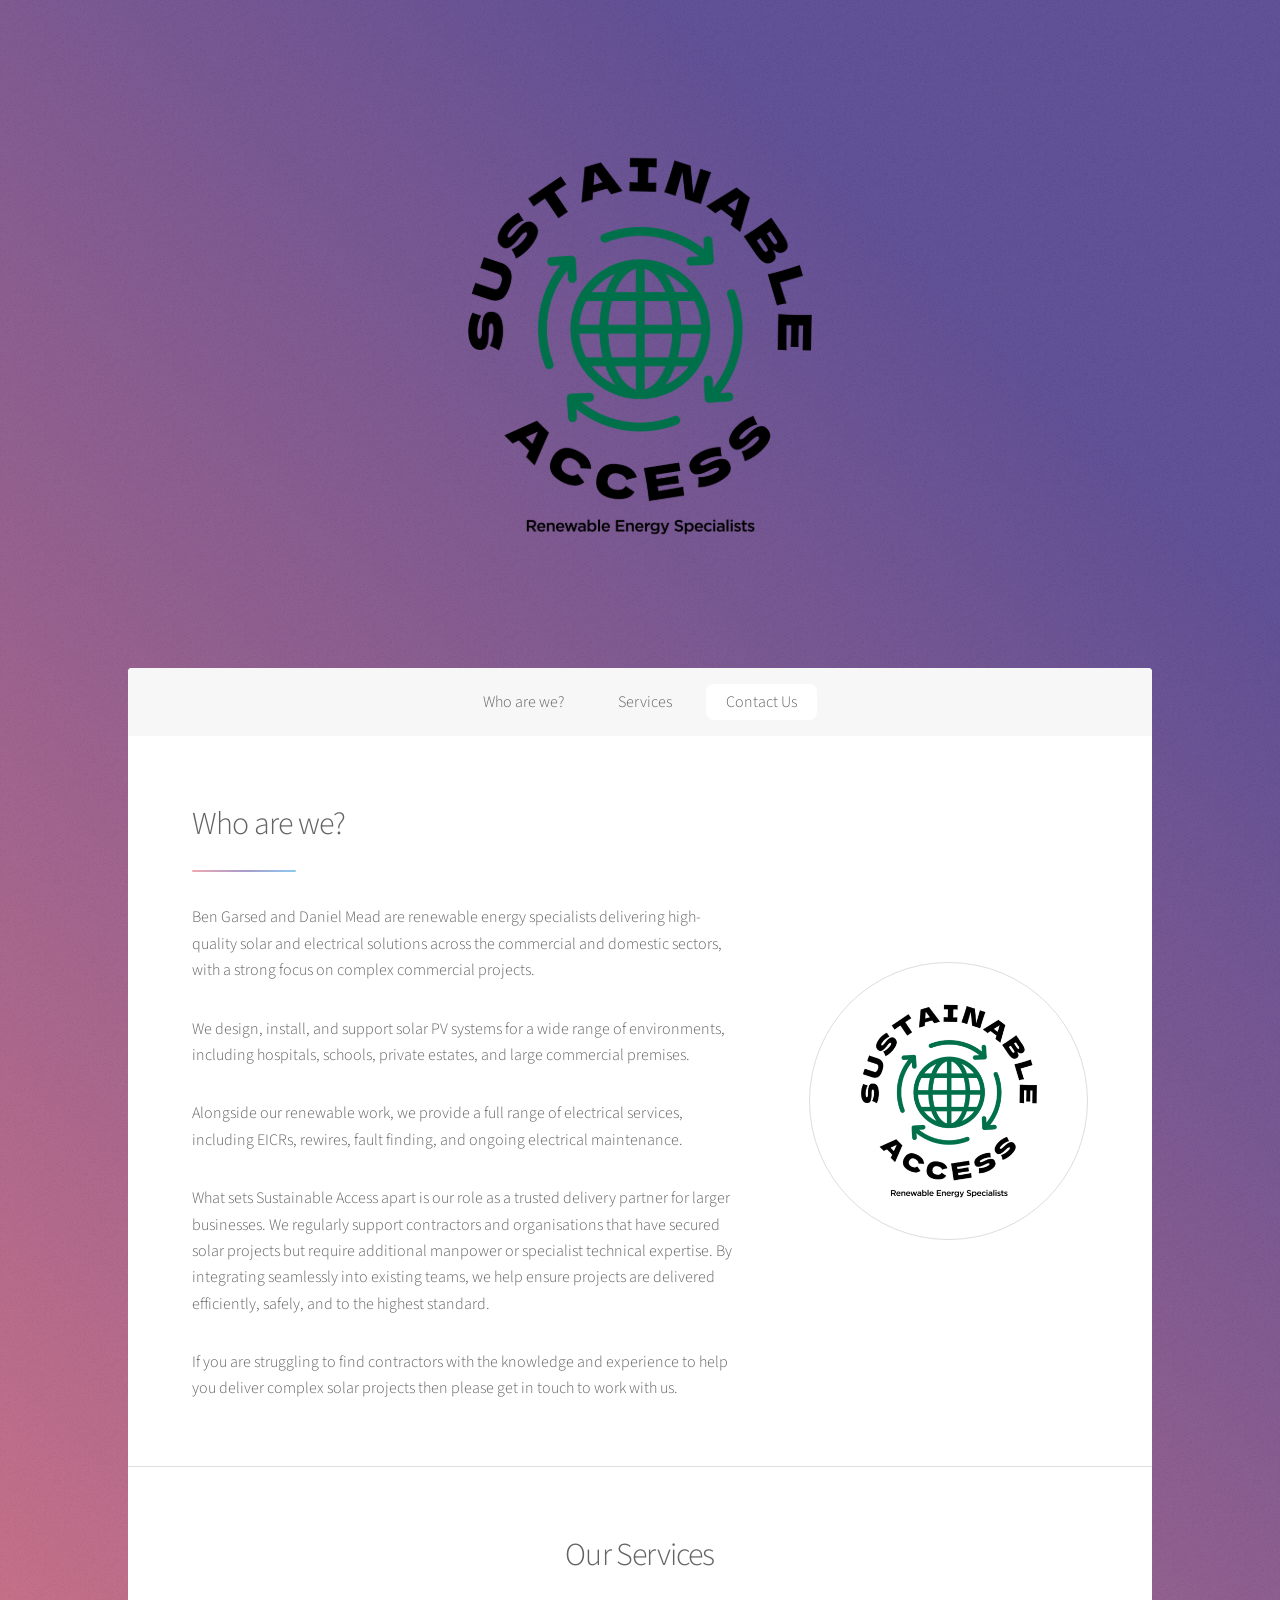
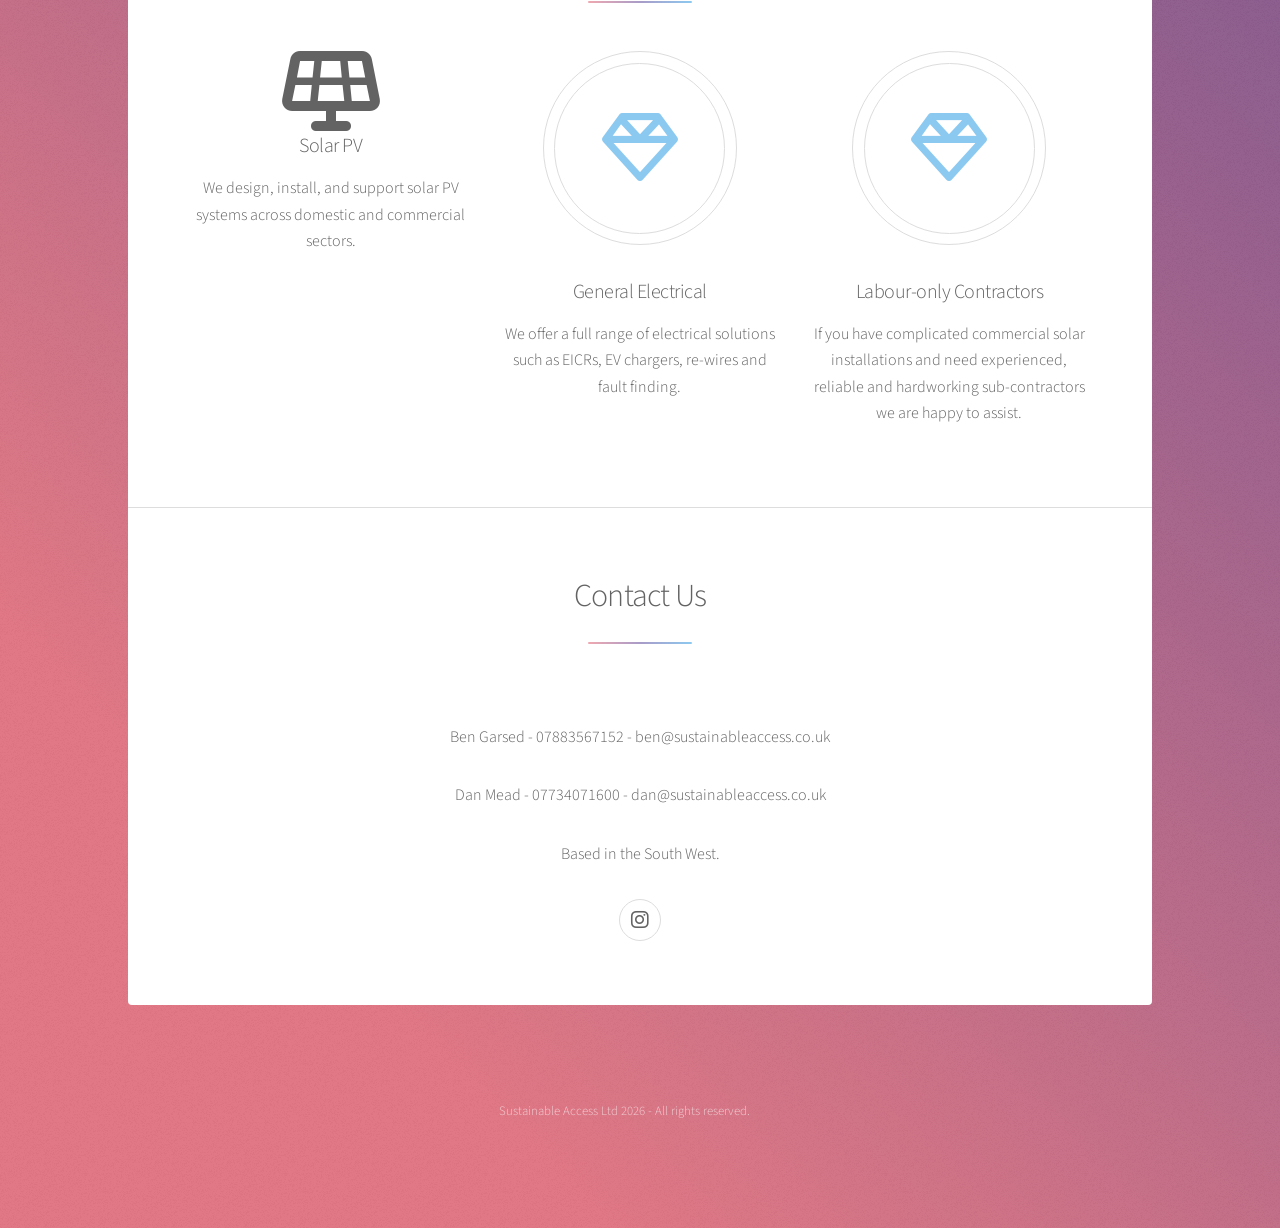
==== index.html @ 0cb8c5f0 "Update index.html" ====
<!DOCTYPE HTML>
<!--
	Stellar by HTML5 UP
	html5up.net | @ajlkn
	Free for personal and commercial use under the CCA 3.0 license (html5up.net/license)
-->


<html>
	<head>
		<title>Sustainable Access Ltd</title>
		<meta charset="utf-8" />
		<meta name="viewport" content="width=device-width, initial-scale=1, user-scalable=no" />
		<link rel="stylesheet" href="assets/css/main.css" />
		<!-- Font Awesome 6 Free -->
<link href="https://cdnjs.cloudflare.com/ajax/libs/font-awesome/6.4.2/css/all.min.css" rel="stylesheet">
		<noscript><link rel="stylesheet" href="assets/css/noscript.css" /></noscript>
	</head>
	<body class="is-preload">

		<!-- Wrapper -->
			<div id="wrapper">

				<!-- Header -->
					<header id="header" class="alt">
						<span class="logo"><img src="images/logo.png" alt="" /></span>
					</header>

				<!-- Nav -->
					<nav id="nav">
						<ul>
							<li><a href="#intro" class="active">Who are we?</a></li>
							<li><a href="#first">Services</a></li>
							<li><a href="#second">Contact Us</a></li>
						</ul>
					</nav>

				<!-- Main -->
					<div id="main">

						<!-- Introduction -->
							<section id="intro" class="main">
								<div class="spotlight">
									<div class="content">
										<header class="major">
											<h2>Who are we?</h2>
										</header>
										<p>Ben Garsed and Daniel Mead are renewable energy specialists delivering high-quality solar and electrical solutions across the commercial and domestic sectors, with a strong focus on complex commercial projects.</p>
										<p>We design, install, and support solar PV systems for a wide range of environments, including hospitals, schools, private estates, and large commercial premises.</p>
										<p>Alongside our renewable work, we provide a full range of electrical services, including EICRs, rewires, fault finding, and ongoing electrical maintenance.</p>
										<p>What sets Sustainable Access apart is our role as a trusted delivery partner for larger businesses. We regularly support contractors and organisations that have secured solar projects but require additional manpower or specialist technical expertise. By integrating seamlessly into existing teams, we help ensure projects are delivered efficiently, safely, and to the highest standard.</p>
										<p>If you are struggling to find contractors with the knowledge and experience to help you deliver complex solar projects then please get in touch to work with us.</p>
									</div>
									<span class="image"><img src="images/logo.png" alt="" /></span>
								</div>
							</section>

						<!-- First Section -->
							<section id="first" class="main special">
								<header class="major">
									<h2>Our Services</h2>
								</header>
								<ul class="features">
									<li>
										<span class="fa-solid fa-solar-panel" style="font-size:80px;" aria-hidden="true"></span>
										<h3>Solar PV</h3>
										<p>We design, install, and support solar PV systems across domestic and commercial sectors.</p>
									</li>
									<li>
										<span class="icon major style5 fa-gem"></span>
										<h3>General Electrical</h3>
										<p>We offer a full range of electrical solutions such as EICRs, EV chargers, re-wires and fault finding.</p>
									</li>
									<li>
										<span class="icon major style5 fa-gem"></span>
										<h3>Labour-only Contractors</h3>
										<p>If you have complicated commercial solar installations and need experienced, reliable and hardworking sub-contractors we are happy to assist.</p>
									</li>
								</ul>
								<footer class="major">
								</footer>
							</section>

						<!-- Second Section -->
							<section id="second" class="main special">
								<header class="major">
									<h2>Contact Us</h2>
								</header>
								<p class="content">
									<p>Ben Garsed 	-	 07883567152	 -	 ben@sustainableaccess.co.uk</p>
									<p>Dan Mead 	- 	07734071600 	- 	dan@sustainableaccess.co.uk</p>
									<p>Based in the South West.</p>
								</p>
								<ul class="icons">
								<li><a href="#" class="icon brands fa-instagram alt"><span class="label">Instagram</span></a></li>
								</ul>
							</section>
					</div>

				<!-- Footer -->
					<footer id="footer">
						<p class="copyright">Sustainable Access Ltd 2026 - All rights reserved.</p>
					</footer>

			</div>

		<!-- Scripts -->
			<script src="assets/js/jquery.min.js"></script>
			<script src="assets/js/jquery.scrollex.min.js"></script>
			<script src="assets/js/jquery.scrolly.min.js"></script>
			<script src="assets/js/browser.min.js"></script>
			<script src="assets/js/breakpoints.min.js"></script>
			<script src="assets/js/util.js"></script>
			<script src="assets/js/main.js"></script>

	</body>

</html>
---- assets/css/main.css ----
@import url(fontawesome-all.min.css);
@import 'https://fonts.googleapis.com/css?family=Source+Sans+Pro:300,400';

/*
	Stellar by HTML5 UP
	html5up.net | @ajlkn
	Free for personal and commercial use under the CCA 3.0 license (html5up.net/license)

*/

html, body, div, span, applet, object,
iframe, h1, h2, h3, h4, h5, h6, p, blockquote,
pre, a, abbr, acronym, address, big, cite,
code, del, dfn, em, img, ins, kbd, q, s, samp,
small, strike, strong, sub, sup, tt, var, b,
u, i, center, dl, dt, dd, ol, ul, li, fieldset,
form, label, legend, table, caption, tbody,
tfoot, thead, tr, th, td, article, aside,
canvas, details, embed, figure, figcaption,
footer, header, hgroup, menu, nav, output, ruby,
section, summary, time, mark, audio, video {
	margin: 0;
	padding: 0;
	border: 0;
	font-size: 100%;
	font: inherit;
	vertical-align: baseline;}

article, aside, details, figcaption, figure,
footer, header, hgroup, menu, nav, section {
	display: block;}

body {
	line-height: 1;
}

ol, ul {
	list-style: none;
}

blockquote, q {
	quotes: none;
}

	blockquote:before, blockquote:after, q:before, q:after {
		content: '';
		content: none;
	}

table {
	border-collapse: collapse;
	border-spacing: 0;
}

body {
	-webkit-text-size-adjust: none;
}

mark {
	background-color: transparent;
	color: inherit;
}

input::-moz-focus-inner {
	border: 0;
	padding: 0;
}

input, select, textarea {
	-moz-appearance: none;
	-webkit-appearance: none;
	-ms-appearance: none;
	appearance: none;
}

/* Basic */

	@-ms-viewport {
		width: device-width;
	}

	body {
		-ms-overflow-style: scrollbar;
	}

	@media screen and (max-width: 480px) {

		html, body {
			min-width: 320px;
		}

	}

	html {
		box-sizing: border-box;
	}

	*, *:before, *:after {
		box-sizing: inherit;
	}

	body {
		background-color: #00704a;
		background-image: url("images/overlay.png"), -moz-linear-gradient(45deg, #e37682 15%, #5f4d93 85%);
		background-image: url("images/overlay.png"), -webkit-linear-gradient(45deg, #e37682 15%, #5f4d93 85%);
		background-image: url("images/overlay.png"), -ms-linear-gradient(45deg, #e37682 15%, #5f4d93 85%);
		background-image: url("images/overlay.png"), linear-gradient(45deg, #e37682 15%, #5f4d93 85%);
	}

		body.is-preload *, body.is-preload *:before, body.is-preload *:after {
			-moz-animation: none !important;
			-webkit-animation: none !important;
			-ms-animation: none !important;
			animation: none !important;
			-moz-transition: none !important;
			-webkit-transition: none !important;
			-ms-transition: none !important;
			transition: none !important;
		}

/* Type */

	body {
		background-color: #935d8c;
		color: rgba(255, 255, 255, 0.65);
	}

	body, input, select, textarea {
		font-family: "Source Sans Pro", Helvetica, sans-serif;
		font-size: 17pt;
		font-weight: 300;
		line-height: 1.65;
	}

		@media screen and (max-width: 1680px) {

			body, input, select, textarea {
				font-size: 14pt;
			}

		}

		@media screen and (max-width: 1280px) {

			body, input, select, textarea {
				font-size: 12pt;
			}

		}

		@media screen and (max-width: 360px) {

			body, input, select, textarea {
				font-size: 11pt;
			}

		}

	a {
		-moz-transition: color 0.2s ease, border-bottom 0.2s ease;
		-webkit-transition: color 0.2s ease, border-bottom 0.2s ease;
		-ms-transition: color 0.2s ease, border-bottom 0.2s ease;
		transition: color 0.2s ease, border-bottom 0.2s ease;
		text-decoration: none;
		border-bottom: dotted 1px;
		color: inherit;
	}

		a:hover {
			border-bottom-color: transparent;
		}

	strong, b {
		font-weight: 400;
	}

	em, i {
		font-style: italic;
	}

	p {
		margin: 0 0 2em 0;
	}

		p.content {
			-moz-columns: 20em 2;
			-webkit-columns: 20em 2;
			-ms-columns: 20em 2;
			columns: 20em 2;
			-moz-column-gap: 2em;
			-webkit-column-gap: 2em;
			-ms-column-gap: 2em;
			column-gap: 2em;
			text-align: justify;
		}

	h1, h2, h3, h4, h5, h6 {
		font-weight: 300;
		line-height: 1.5;
		margin: 0 0 0.7em 0;
		letter-spacing: -0.025em;
	}

		h1 a, h2 a, h3 a, h4 a, h5 a, h6 a {
			color: inherit;
			text-decoration: none;
		}

	h1 {
		font-size: 2.5em;
		line-height: 1.2;
	}

	h2 {
		font-size: 1.5em;
	}

	h3 {
		font-size: 1.25em;
	}

	h4 {
		font-size: 1.1em;
	}

	h5 {
		font-size: 0.9em;
	}

	h6 {
		font-size: 0.7em;
	}

	@media screen and (max-width: 736px) {

		h1 {
			font-size: 2em;
		}

	}

	sub {
		font-size: 0.8em;
		position: relative;
		top: 0.5em;
	}

	sup {
		font-size: 0.8em;
		position: relative;
		top: -0.5em;
	}

	blockquote {
		border-left: solid 4px;
		font-style: italic;
		margin: 0 0 2em 0;
		padding: 0.5em 0 0.5em 2em;
	}

	code {
		border-radius: 8px;
		border: solid 1px;
		font-family: "Courier New", monospace;
		font-size: 0.9em;
		margin: 0 0.25em;
		padding: 0.25em 0.65em;
	}

	pre {
		-webkit-overflow-scrolling: touch;
		font-family: "Courier New", monospace;
		font-size: 0.9em;
		margin: 0 0 2em 0;
	}

		pre code {
			display: block;
			line-height: 1.75;
			padding: 1em 1.5em;
			overflow-x: auto;
		}

	hr {
		border: 0;
		border-bottom: solid 1px;
		margin: 2em 0;
	}

		hr.major {
			margin: 3em 0;
		}

	.align-left {
		text-align: left;
	}

	.align-center {
		text-align: center;
	}

	.align-right {
		text-align: right;
	}

	input, select, textarea {
		color: #ffffff;
	}

	a:hover {
		color: #ffffff;
	}

	strong, b {
		color: #ffffff;
	}

	h1, h2, h3, h4, h5, h6 {
		color: #ffffff;
	}

	blockquote {
		border-left-color: rgba(255, 255, 255, 0.35);
	}

	code {
		background: rgba(255, 255, 255, 0.075);
		border-color: rgba(255, 255, 255, 0.35);
	}

	hr {
		border-bottom-color: rgba(255, 255, 255, 0.35);
	}

/* Row */

	.row {
		display: flex;
		flex-wrap: wrap;
		box-sizing: border-box;
		align-items: stretch;
	}

		.row > * {
			box-sizing: border-box;
		}

		.row.gtr-uniform > * > :last-child {
			margin-bottom: 0;
		}

		.row.aln-left {
			justify-content: flex-start;
		}

		.row.aln-center {
			justify-content: center;
		}

		.row.aln-right {
			justify-content: flex-end;
		}

		.row.aln-top {
			align-items: flex-start;
		}

		.row.aln-middle {
			align-items: center;
		}

		.row.aln-bottom {
			align-items: flex-end;
		}

		.row > .imp {
			order: -1;
		}

		.row > .col-1 {
			width: 8.33333%;
		}

		.row > .off-1 {
			margin-left: 8.33333%;
		}

		.row > .col-2 {
			width: 16.66667%;
		}

		.row > .off-2 {
			margin-left: 16.66667%;
		}

		.row > .col-3 {
			width: 25%;
		}

		.row > .off-3 {
			margin-left: 25%;
		}

		.row > .col-4 {
			width: 33.33333%;
		}

		.row > .off-4 {
			margin-left: 33.33333%;
		}

		.row > .col-5 {
			width: 41.66667%;
		}

		.row > .off-5 {
			margin-left: 41.66667%;
		}

		.row > .col-6 {
			width: 50%;
		}

		.row > .off-6 {
			margin-left: 50%;
		}

		.row > .col-7 {
			width: 58.33333%;
		}

		.row > .off-7 {
			margin-left: 58.33333%;
		}

		.row > .col-8 {
			width: 66.66667%;
		}

		.row > .off-8 {
			margin-left: 66.66667%;
		}

		.row > .col-9 {
			width: 75%;
		}

		.row > .off-9 {
			margin-left: 75%;
		}

		.row > .col-10 {
			width: 83.33333%;
		}

		.row > .off-10 {
			margin-left: 83.33333%;
		}

		.row > .col-11 {
			width: 91.66667%;
		}

		.row > .off-11 {
			margin-left: 91.66667%;
		}

		.row > .col-12 {
			width: 100%;
		}

		.row > .off-12 {
			margin-left: 100%;
		}

		.row.gtr-0 {
			margin-top: 0;
			margin-left: 0em;
		}

			.row.gtr-0 > * {
				padding: 0 0 0 0em;
			}

			.row.gtr-0.gtr-uniform {
				margin-top: 0em;
			}

				.row.gtr-0.gtr-uniform > * {
					padding-top: 0em;
				}

		.row.gtr-25 {
			margin-top: 0;
			margin-left: -0.375em;
		}

			.row.gtr-25 > * {
				padding: 0 0 0 0.375em;
			}

			.row.gtr-25.gtr-uniform {
				margin-top: -0.375em;
			}

				.row.gtr-25.gtr-uniform > * {
					padding-top: 0.375em;
				}

		.row.gtr-50 {
			margin-top: 0;
			margin-left: -0.75em;
		}

			.row.gtr-50 > * {
				padding: 0 0 0 0.75em;
			}

			.row.gtr-50.gtr-uniform {
				margin-top: -0.75em;
			}

				.row.gtr-50.gtr-uniform > * {
					padding-top: 0.75em;
				}

		.row {
			margin-top: 0;
			margin-left: -1.5em;
		}

			.row > * {
				padding: 0 0 0 1.5em;
			}

			.row.gtr-uniform {
				margin-top: -1.5em;
			}

				.row.gtr-uniform > * {
					padding-top: 1.5em;
				}

		.row.gtr-150 {
			margin-top: 0;
			margin-left: -2.25em;
		}

			.row.gtr-150 > * {
				padding: 0 0 0 2.25em;
			}

			.row.gtr-150.gtr-uniform {
				margin-top: -2.25em;
			}

				.row.gtr-150.gtr-uniform > * {
					padding-top: 2.25em;
				}

		.row.gtr-200 {
			margin-top: 0;
			margin-left: -3em;
		}

			.row.gtr-200 > * {
				padding: 0 0 0 3em;
			}

			.row.gtr-200.gtr-uniform {
				margin-top: -3em;
			}

				.row.gtr-200.gtr-uniform > * {
					padding-top: 3em;
				}

		@media screen and (max-width: 1680px) {

			.row {
				display: flex;
				flex-wrap: wrap;
				box-sizing: border-box;
				align-items: stretch;
			}

				.row > * {
					box-sizing: border-box;
				}

				.row.gtr-uniform > * > :last-child {
					margin-bottom: 0;
				}

				.row.aln-left {
					justify-content: flex-start;
				}

				.row.aln-center {
					justify-content: center;
				}

				.row.aln-right {
					justify-content: flex-end;
				}

				.row.aln-top {
					align-items: flex-start;
				}

				.row.aln-middle {
					align-items: center;
				}

				.row.aln-bottom {
					align-items: flex-end;
				}

				.row > .imp-xlarge {
					order: -1;
				}

				.row > .col-1-xlarge {
					width: 8.33333%;
				}

				.row > .off-1-xlarge {
					margin-left: 8.33333%;
				}

				.row > .col-2-xlarge {
					width: 16.66667%;
				}

				.row > .off-2-xlarge {
					margin-left: 16.66667%;
				}

				.row > .col-3-xlarge {
					width: 25%;
				}

				.row > .off-3-xlarge {
					margin-left: 25%;
				}

				.row > .col-4-xlarge {
					width: 33.33333%;
				}

				.row > .off-4-xlarge {
					margin-left: 33.33333%;
				}

				.row > .col-5-xlarge {
					width: 41.66667%;
				}

				.row > .off-5-xlarge {
					margin-left: 41.66667%;
				}

				.row > .col-6-xlarge {
					width: 50%;
				}

				.row > .off-6-xlarge {
					margin-left: 50%;
				}

				.row > .col-7-xlarge {
					width: 58.33333%;
				}

				.row > .off-7-xlarge {
					margin-left: 58.33333%;
				}

				.row > .col-8-xlarge {
					width: 66.66667%;
				}

				.row > .off-8-xlarge {
					margin-left: 66.66667%;
				}

				.row > .col-9-xlarge {
					width: 75%;
				}

				.row > .off-9-xlarge {
					margin-left: 75%;
				}

				.row > .col-10-xlarge {
					width: 83.33333%;
				}

				.row > .off-10-xlarge {
					margin-left: 83.33333%;
				}

				.row > .col-11-xlarge {
					width: 91.66667%;
				}

				.row > .off-11-xlarge {
					margin-left: 91.66667%;
				}

				.row > .col-12-xlarge {
					width: 100%;
				}

				.row > .off-12-xlarge {
					margin-left: 100%;
				}

				.row.gtr-0 {
					margin-top: 0;
					margin-left: 0em;
				}

					.row.gtr-0 > * {
						padding: 0 0 0 0em;
					}

					.row.gtr-0.gtr-uniform {
						margin-top: 0em;
					}

						.row.gtr-0.gtr-uniform > * {
							padding-top: 0em;
						}

				.row.gtr-25 {
					margin-top: 0;
					margin-left: -0.375em;
				}

					.row.gtr-25 > * {
						padding: 0 0 0 0.375em;
					}

					.row.gtr-25.gtr-uniform {
						margin-top: -0.375em;
					}

						.row.gtr-25.gtr-uniform > * {
							padding-top: 0.375em;
						}

				.row.gtr-50 {
					margin-top: 0;
					margin-left: -0.75em;
				}

					.row.gtr-50 > * {
						padding: 0 0 0 0.75em;
					}

					.row.gtr-50.gtr-uniform {
						margin-top: -0.75em;
					}

						.row.gtr-50.gtr-uniform > * {
							padding-top: 0.75em;
						}

				.row {
					margin-top: 0;
					margin-left: -1.5em;
				}

					.row > * {
						padding: 0 0 0 1.5em;
					}

					.row.gtr-uniform {
						margin-top: -1.5em;
					}

						.row.gtr-uniform > * {
							padding-top: 1.5em;
						}

				.row.gtr-150 {
					margin-top: 0;
					margin-left: -2.25em;
				}

					.row.gtr-150 > * {
						padding: 0 0 0 2.25em;
					}

					.row.gtr-150.gtr-uniform {
						margin-top: -2.25em;
					}

						.row.gtr-150.gtr-uniform > * {
							padding-top: 2.25em;
						}

				.row.gtr-200 {
					margin-top: 0;
					margin-left: -3em;
				}

					.row.gtr-200 > * {
						padding: 0 0 0 3em;
					}

					.row.gtr-200.gtr-uniform {
						margin-top: -3em;
					}

						.row.gtr-200.gtr-uniform > * {
							padding-top: 3em;
						}

		}

		@media screen and (max-width: 1280px) {

			.row {
				display: flex;
				flex-wrap: wrap;
				box-sizing: border-box;
				align-items: stretch;
			}

				.row > * {
					box-sizing: border-box;
				}

				.row.gtr-uniform > * > :last-child {
					margin-bottom: 0;
				}

				.row.aln-left {
					justify-content: flex-start;
				}

				.row.aln-center {
					justify-content: center;
				}

				.row.aln-right {
					justify-content: flex-end;
				}

				.row.aln-top {
					align-items: flex-start;
				}

				.row.aln-middle {
					align-items: center;
				}

				.row.aln-bottom {
					align-items: flex-end;
				}

				.row > .imp-large {
					order: -1;
				}

				.row > .col-1-large {
					width: 8.33333%;
				}

				.row > .off-1-large {
					margin-left: 8.33333%;
				}

				.row > .col-2-large {
					width: 16.66667%;
				}

				.row > .off-2-large {
					margin-left: 16.66667%;
				}

				.row > .col-3-large {
					width: 25%;
				}

				.row > .off-3-large {
					margin-left: 25%;
				}

				.row > .col-4-large {
					width: 33.33333%;
				}

				.row > .off-4-large {
					margin-left: 33.33333%;
				}

				.row > .col-5-large {
					width: 41.66667%;
				}

				.row > .off-5-large {
					margin-left: 41.66667%;
				}

				.row > .col-6-large {
					width: 50%;
				}

				.row > .off-6-large {
					margin-left: 50%;
				}

				.row > .col-7-large {
					width: 58.33333%;
				}

				.row > .off-7-large {
					margin-left: 58.33333%;
				}

				.row > .col-8-large {
					width: 66.66667%;
				}

				.row > .off-8-large {
					margin-left: 66.66667%;
				}

				.row > .col-9-large {
					width: 75%;
				}

				.row > .off-9-large {
					margin-left: 75%;
				}

				.row > .col-10-large {
					width: 83.33333%;
				}

				.row > .off-10-large {
					margin-left: 83.33333%;
				}

				.row > .col-11-large {
					width: 91.66667%;
				}

				.row > .off-11-large {
					margin-left: 91.66667%;
				}

				.row > .col-12-large {
					width: 100%;
				}

				.row > .off-12-large {
					margin-left: 100%;
				}

				.row.gtr-0 {
					margin-top: 0;
					margin-left: 0em;
				}

					.row.gtr-0 > * {
						padding: 0 0 0 0em;
					}

					.row.gtr-0.gtr-uniform {
						margin-top: 0em;
					}

						.row.gtr-0.gtr-uniform > * {
							padding-top: 0em;
						}

				.row.gtr-25 {
					margin-top: 0;
					margin-left: -0.375em;
				}

					.row.gtr-25 > * {
						padding: 0 0 0 0.375em;
					}

					.row.gtr-25.gtr-uniform {
						margin-top: -0.375em;
					}

						.row.gtr-25.gtr-uniform > * {
							padding-top: 0.375em;
						}

				.row.gtr-50 {
					margin-top: 0;
					margin-left: -0.75em;
				}

					.row.gtr-50 > * {
						padding: 0 0 0 0.75em;
					}

					.row.gtr-50.gtr-uniform {
						margin-top: -0.75em;
					}

						.row.gtr-50.gtr-uniform > * {
							padding-top: 0.75em;
						}

				.row {
					margin-top: 0;
					margin-left: -1.5em;
				}

					.row > * {
						padding: 0 0 0 1.5em;
					}

					.row.gtr-uniform {
						margin-top: -1.5em;
					}

						.row.gtr-uniform > * {
							padding-top: 1.5em;
						}

				.row.gtr-150 {
					margin-top: 0;
					margin-left: -2.25em;
				}

					.row.gtr-150 > * {
						padding: 0 0 0 2.25em;
					}

					.row.gtr-150.gtr-uniform {
						margin-top: -2.25em;
					}

						.row.gtr-150.gtr-uniform > * {
							padding-top: 2.25em;
						}

				.row.gtr-200 {
					margin-top: 0;
					margin-left: -3em;
				}

					.row.gtr-200 > * {
						padding: 0 0 0 3em;
					}

					.row.gtr-200.gtr-uniform {
						margin-top: -3em;
					}

						.row.gtr-200.gtr-uniform > * {
							padding-top: 3em;
						}

		}

		@media screen and (max-width: 980px) {

			.row {
				display: flex;
				flex-wrap: wrap;
				box-sizing: border-box;
				align-items: stretch;
			}

				.row > * {
					box-sizing: border-box;
				}

				.row.gtr-uniform > * > :last-child {
					margin-bottom: 0;
				}

				.row.aln-left {
					justify-content: flex-start;
				}

				.row.aln-center {
					justify-content: center;
				}

				.row.aln-right {
					justify-content: flex-end;
				}

				.row.aln-top {
					align-items: flex-start;
				}

				.row.aln-middle {
					align-items: center;
				}

				.row.aln-bottom {
					align-items: flex-end;
				}

				.row > .imp-medium {
					order: -1;
				}

				.row > .col-1-medium {
					width: 8.33333%;
				}

				.row > .off-1-medium {
					margin-left: 8.33333%;
				}

				.row > .col-2-medium {
					width: 16.66667%;
				}

				.row > .off-2-medium {
					margin-left: 16.66667%;
				}

				.row > .col-3-medium {
					width: 25%;
				}

				.row > .off-3-medium {
					margin-left: 25%;
				}

				.row > .col-4-medium {
					width: 33.33333%;
				}

				.row > .off-4-medium {
					margin-left: 33.33333%;
				}

				.row > .col-5-medium {
					width: 41.66667%;
				}

				.row > .off-5-medium {
					margin-left: 41.66667%;
				}

				.row > .col-6-medium {
					width: 50%;
				}

				.row > .off-6-medium {
					margin-left: 50%;
				}

				.row > .col-7-medium {
					width: 58.33333%;
				}

				.row > .off-7-medium {
					margin-left: 58.33333%;
				}

				.row > .col-8-medium {
					width: 66.66667%;
				}

				.row > .off-8-medium {
					margin-left: 66.66667%;
				}

				.row > .col-9-medium {
					width: 75%;
				}

				.row > .off-9-medium {
					margin-left: 75%;
				}

				.row > .col-10-medium {
					width: 83.33333%;
				}

				.row > .off-10-medium {
					margin-left: 83.33333%;
				}

				.row > .col-11-medium {
					width: 91.66667%;
				}

				.row > .off-11-medium {
					margin-left: 91.66667%;
				}

				.row > .col-12-medium {
					width: 100%;
				}

				.row > .off-12-medium {
					margin-left: 100%;
				}

				.row.gtr-0 {
					margin-top: 0;
					margin-left: 0em;
				}

					.row.gtr-0 > * {
						padding: 0 0 0 0em;
					}

					.row.gtr-0.gtr-uniform {
						margin-top: 0em;
					}

						.row.gtr-0.gtr-uniform > * {
							padding-top: 0em;
						}

				.row.gtr-25 {
					margin-top: 0;
					margin-left: -0.375em;
				}

					.row.gtr-25 > * {
						padding: 0 0 0 0.375em;
					}

					.row.gtr-25.gtr-uniform {
						margin-top: -0.375em;
					}

						.row.gtr-25.gtr-uniform > * {
							padding-top: 0.375em;
						}

				.row.gtr-50 {
					margin-top: 0;
					margin-left: -0.75em;
				}

					.row.gtr-50 > * {
						padding: 0 0 0 0.75em;
					}

					.row.gtr-50.gtr-uniform {
						margin-top: -0.75em;
					}

						.row.gtr-50.gtr-uniform > * {
							padding-top: 0.75em;
						}

				.row {
					margin-top: 0;
					margin-left: -1.5em;
				}

					.row > * {
						padding: 0 0 0 1.5em;
					}

					.row.gtr-uniform {
						margin-top: -1.5em;
					}

						.row.gtr-uniform > * {
							padding-top: 1.5em;
						}

				.row.gtr-150 {
					margin-top: 0;
					margin-left: -2.25em;
				}

					.row.gtr-150 > * {
						padding: 0 0 0 2.25em;
					}

					.row.gtr-150.gtr-uniform {
						margin-top: -2.25em;
					}

						.row.gtr-150.gtr-uniform > * {
							padding-top: 2.25em;
						}

				.row.gtr-200 {
					margin-top: 0;
					margin-left: -3em;
				}

					.row.gtr-200 > * {
						padding: 0 0 0 3em;
					}

					.row.gtr-200.gtr-uniform {
						margin-top: -3em;
					}

						.row.gtr-200.gtr-uniform > * {
							padding-top: 3em;
						}

		}

		@media screen and (max-width: 736px) {

			.row {
				display: flex;
				flex-wrap: wrap;
				box-sizing: border-box;
				align-items: stretch;
			}

				.row > * {
					box-sizing: border-box;
				}

				.row.gtr-uniform > * > :last-child {
					margin-bottom: 0;
				}

				.row.aln-left {
					justify-content: flex-start;
				}

				.row.aln-center {
					justify-content: center;
				}

				.row.aln-right {
					justify-content: flex-end;
				}

				.row.aln-top {
					align-items: flex-start;
				}

				.row.aln-middle {
					align-items: center;
				}

				.row.aln-bottom {
					align-items: flex-end;
				}

				.row > .imp-small {
					order: -1;
				}

				.row > .col-1-small {
					width: 8.33333%;
				}

				.row > .off-1-small {
					margin-left: 8.33333%;
				}

				.row > .col-2-small {
					width: 16.66667%;
				}

				.row > .off-2-small {
					margin-left: 16.66667%;
				}

				.row > .col-3-small {
					width: 25%;
				}

				.row > .off-3-small {
					margin-left: 25%;
				}

				.row > .col-4-small {
					width: 33.33333%;
				}

				.row > .off-4-small {
					margin-left: 33.33333%;
				}

				.row > .col-5-small {
					width: 41.66667%;
				}

				.row > .off-5-small {
					margin-left: 41.66667%;
				}

				.row > .col-6-small {
					width: 50%;
				}

				.row > .off-6-small {
					margin-left: 50%;
				}

				.row > .col-7-small {
					width: 58.33333%;
				}

				.row > .off-7-small {
					margin-left: 58.33333%;
				}

				.row > .col-8-small {
					width: 66.66667%;
				}

				.row > .off-8-small {
					margin-left: 66.66667%;
				}

				.row > .col-9-small {
					width: 75%;
				}

				.row > .off-9-small {
					margin-left: 75%;
				}

				.row > .col-10-small {
					width: 83.33333%;
				}

				.row > .off-10-small {
					margin-left: 83.33333%;
				}

				.row > .col-11-small {
					width: 91.66667%;
				}

				.row > .off-11-small {
					margin-left: 91.66667%;
				}

				.row > .col-12-small {
					width: 100%;
				}

				.row > .off-12-small {
					margin-left: 100%;
				}

				.row.gtr-0 {
					margin-top: 0;
					margin-left: 0em;
				}

					.row.gtr-0 > * {
						padding: 0 0 0 0em;
					}

					.row.gtr-0.gtr-uniform {
						margin-top: 0em;
					}

						.row.gtr-0.gtr-uniform > * {
							padding-top: 0em;
						}

				.row.gtr-25 {
					margin-top: 0;
					margin-left: -0.25em;
				}

					.row.gtr-25 > * {
						padding: 0 0 0 0.25em;
					}

					.row.gtr-25.gtr-uniform {
						margin-top: -0.25em;
					}

						.row.gtr-25.gtr-uniform > * {
							padding-top: 0.25em;
						}

				.row.gtr-50 {
					margin-top: 0;
					margin-left: -0.5em;
				}

					.row.gtr-50 > * {
						padding: 0 0 0 0.5em;
					}

					.row.gtr-50.gtr-uniform {
						margin-top: -0.5em;
					}

						.row.gtr-50.gtr-uniform > * {
							padding-top: 0.5em;
						}

				.row {
					margin-top: 0;
					margin-left: -1em;
				}

					.row > * {
						padding: 0 0 0 1em;
					}

					.row.gtr-uniform {
						margin-top: -1em;
					}

						.row.gtr-uniform > * {
							padding-top: 1em;
						}

				.row.gtr-150 {
					margin-top: 0;
					margin-left: -1.5em;
				}

					.row.gtr-150 > * {
						padding: 0 0 0 1.5em;
					}

					.row.gtr-150.gtr-uniform {
						margin-top: -1.5em;
					}

						.row.gtr-150.gtr-uniform > * {
							padding-top: 1.5em;
						}

				.row.gtr-200 {
					margin-top: 0;
					margin-left: -2em;
				}

					.row.gtr-200 > * {
						padding: 0 0 0 2em;
					}

					.row.gtr-200.gtr-uniform {
						margin-top: -2em;
					}

						.row.gtr-200.gtr-uniform > * {
							padding-top: 2em;
						}

		}

		@media screen and (max-width: 480px) {

			.row {
				display: flex;
				flex-wrap: wrap;
				box-sizing: border-box;
				align-items: stretch;
			}

				.row > * {
					box-sizing: border-box;
				}

				.row.gtr-uniform > * > :last-child {
					margin-bottom: 0;
				}

				.row.aln-left {
					justify-content: flex-start;
				}

				.row.aln-center {
					justify-content: center;
				}

				.row.aln-right {
					justify-content: flex-end;
				}

				.row.aln-top {
					align-items: flex-start;
				}

				.row.aln-middle {
					align-items: center;
				}

				.row.aln-bottom {
					align-items: flex-end;
				}

				.row > .imp-xsmall {
					order: -1;
				}

				.row > .col-1-xsmall {
					width: 8.33333%;
				}

				.row > .off-1-xsmall {
					margin-left: 8.33333%;
				}

				.row > .col-2-xsmall {
					width: 16.66667%;
				}

				.row > .off-2-xsmall {
					margin-left: 16.66667%;
				}

				.row > .col-3-xsmall {
					width: 25%;
				}

				.row > .off-3-xsmall {
					margin-left: 25%;
				}

				.row > .col-4-xsmall {
					width: 33.33333%;
				}

				.row > .off-4-xsmall {
					margin-left: 33.33333%;
				}

				.row > .col-5-xsmall {
					width: 41.66667%;
				}

				.row > .off-5-xsmall {
					margin-left: 41.66667%;
				}

				.row > .col-6-xsmall {
					width: 50%;
				}

				.row > .off-6-xsmall {
					margin-left: 50%;
				}

				.row > .col-7-xsmall {
					width: 58.33333%;
				}

				.row > .off-7-xsmall {
					margin-left: 58.33333%;
				}

				.row > .col-8-xsmall {
					width: 66.66667%;
				}

				.row > .off-8-xsmall {
					margin-left: 66.66667%;
				}

				.row > .col-9-xsmall {
					width: 75%;
				}

				.row > .off-9-xsmall {
					margin-left: 75%;
				}

				.row > .col-10-xsmall {
					width: 83.33333%;
				}

				.row > .off-10-xsmall {
					margin-left: 83.33333%;
				}

				.row > .col-11-xsmall {
					width: 91.66667%;
				}

				.row > .off-11-xsmall {
					margin-left: 91.66667%;
				}

				.row > .col-12-xsmall {
					width: 100%;
				}

				.row > .off-12-xsmall {
					margin-left: 100%;
				}

				.row.gtr-0 {
					margin-top: 0;
					margin-left: 0em;
				}

					.row.gtr-0 > * {
						padding: 0 0 0 0em;
					}

					.row.gtr-0.gtr-uniform {
						margin-top: 0em;
					}

						.row.gtr-0.gtr-uniform > * {
							padding-top: 0em;
						}

				.row.gtr-25 {
					margin-top: 0;
					margin-left: -0.3125em;
				}

					.row.gtr-25 > * {
						padding: 0 0 0 0.3125em;
					}

					.row.gtr-25.gtr-uniform {
						margin-top: -0.3125em;
					}

						.row.gtr-25.gtr-uniform > * {
							padding-top: 0.3125em;
						}

				.row.gtr-50 {
					margin-top: 0;
					margin-left: -0.625em;
				}

					.row.gtr-50 > * {
						padding: 0 0 0 0.625em;
					}

					.row.gtr-50.gtr-uniform {
						margin-top: -0.625em;
					}

						.row.gtr-50.gtr-uniform > * {
							padding-top: 0.625em;
						}

				.row {
					margin-top: 0;
					margin-left: -1.25em;
				}

					.row > * {
						padding: 0 0 0 1.25em;
					}

					.row.gtr-uniform {
						margin-top: -1.25em;
					}

						.row.gtr-uniform > * {
							padding-top: 1.25em;
						}

				.row.gtr-150 {
					margin-top: 0;
					margin-left: -1.875em;
				}

					.row.gtr-150 > * {
						padding: 0 0 0 1.875em;
					}

					.row.gtr-150.gtr-uniform {
						margin-top: -1.875em;
					}

						.row.gtr-150.gtr-uniform > * {
							padding-top: 1.875em;
						}

				.row.gtr-200 {
					margin-top: 0;
					margin-left: -2.5em;
				}

					.row.gtr-200 > * {
						padding: 0 0 0 2.5em;
					}

					.row.gtr-200.gtr-uniform {
						margin-top: -2.5em;
					}

						.row.gtr-200.gtr-uniform > * {
							padding-top: 2.5em;
						}

		}

/* Box */

	.box {
		border-radius: 8px;
		border: solid;
		margin-bottom: 2em;
		padding: 1.5em;
	}

		.box > :last-child,
		.box > :last-child > :last-child,
		.box > :last-child > :last-child > :last-child {
			margin-bottom: 0;
		}

		.box.alt {
			border: 0;
			border-radius: 0;
			padding: 0;
		}

	.box {
		border-color: rgba(255, 255, 255, 0.35);
	}

/* Button */

	input[type="submit"],
	input[type="reset"],
	input[type="button"],
	button,
	.button {
		-moz-appearance: none;
		-webkit-appearance: none;
		-ms-appearance: none;
		appearance: none;
		-moz-transition: background-color 0.2s ease-in-out, color 0.2s ease-in-out;
		-webkit-transition: background-color 0.2s ease-in-out, color 0.2s ease-in-out;
		-ms-transition: background-color 0.2s ease-in-out, color 0.2s ease-in-out;
		transition: background-color 0.2s ease-in-out, color 0.2s ease-in-out;
		border-radius: 8px;
		border: 0;
		cursor: pointer;
		display: inline-block;
		font-weight: 300;
		height: 2.75em;
		line-height: 2.75em;
		min-width: 9.25em;
		padding: 0 1.5em;
		text-align: center;
		text-decoration: none;
		white-space: nowrap;
	}

		input[type="submit"].icon,
		input[type="reset"].icon,
		input[type="button"].icon,
		button.icon,
		.button.icon {
			padding-left: 1.35em;
		}

			input[type="submit"].icon:before,
			input[type="reset"].icon:before,
			input[type="button"].icon:before,
			button.icon:before,
			.button.icon:before {
				margin-right: 0.5em;
			}

		input[type="submit"].fit,
		input[type="reset"].fit,
		input[type="button"].fit,
		button.fit,
		.button.fit {
			width: 100%;
		}

		input[type="submit"].small,
		input[type="reset"].small,
		input[type="button"].small,
		button.small,
		.button.small {
			font-size: 0.8em;
		}

		input[type="submit"].large,
		input[type="reset"].large,
		input[type="button"].large,
		button.large,
		.button.large {
			font-size: 1.35em;
		}

		input[type="submit"].disabled, input[type="submit"]:disabled,
		input[type="reset"].disabled,
		input[type="reset"]:disabled,
		input[type="button"].disabled,
		input[type="button"]:disabled,
		button.disabled,
		button:disabled,
		.button.disabled,
		.button:disabled {
			pointer-events: none;
			opacity: 0.25;
		}

		@media screen and (max-width: 736px) {

			input[type="submit"],
			input[type="reset"],
			input[type="button"],
			button,
			.button {
				min-width: 0;
			}

		}

	input[type="submit"],
	input[type="reset"],
	input[type="button"],
	button,
	.button {
		background-color: transparent;
		box-shadow: inset 0 0 0 1px rgba(255, 255, 255, 0.35);
		color: #ffffff !important;
	}

		input[type="submit"]:hover,
		input[type="reset"]:hover,
		input[type="button"]:hover,
		button:hover,
		.button:hover {
			background-color: rgba(255, 255, 255, 0.075);
		}

		input[type="submit"]:active,
		input[type="reset"]:active,
		input[type="button"]:active,
		button:active,
		.button:active {
			background-color: rgba(255, 255, 255, 0.2);
		}

		input[type="submit"].icon:before,
		input[type="reset"].icon:before,
		input[type="button"].icon:before,
		button.icon:before,
		.button.icon:before {
			color: rgba(255, 255, 255, 0.5);
		}

		input[type="submit"].primary,
		input[type="reset"].primary,
		input[type="button"].primary,
		button.primary,
		.button.primary {
			background-color: #8cc9f0;
			color: #ffffff !important;
			box-shadow: none;
		}

			input[type="submit"].primary:hover,
			input[type="reset"].primary:hover,
			input[type="button"].primary:hover,
			button.primary:hover,
			.button.primary:hover {
				background-color: #9acff2;
			}

			input[type="submit"].primary:active,
			input[type="reset"].primary:active,
			input[type="button"].primary:active,
			button.primary:active,
			.button.primary:active {
				background-color: #7ec3ee;
			}

			input[type="submit"].primary.icon:before,
			input[type="reset"].primary.icon:before,
			input[type="button"].primary.icon:before,
			button.primary.icon:before,
			.button.primary.icon:before {
				color: #ffffff !important;
			}

/* Form */

	form {
		margin: 0 0 2em 0;
	}

	label {
		display: block;
		font-size: 0.9em;
		font-weight: 400;
		margin: 0 0 1em 0;
	}

	input[type="text"],
	input[type="password"],
	input[type="email"],
	select,
	textarea {
		-moz-appearance: none;
		-webkit-appearance: none;
		-ms-appearance: none;
		appearance: none;
		border-radius: 8px;
		border: solid 1px;
		color: inherit;
		display: block;
		outline: 0;
		padding: 0 1em;
		text-decoration: none;
		width: 100%;
	}

		input[type="text"]:invalid,
		input[type="password"]:invalid,
		input[type="email"]:invalid,
		select:invalid,
		textarea:invalid {
			box-shadow: none;
		}

	select {
		background-size: 1.25rem;
		background-repeat: no-repeat;
		background-position: calc(100% - 1rem) center;
		height: 2.75em;
		padding-right: 2.75em;
		text-overflow: ellipsis;
	}

		select:focus::-ms-value {
			background-color: transparent;
		}

		select::-ms-expand {
			display: none;
		}

	input[type="text"],
	input[type="password"],
	input[type="email"],
	select {
		height: 2.75em;
	}

	textarea {
		padding: 0.75em 1em;
	}

	input[type="checkbox"],
	input[type="radio"] {
		-moz-appearance: none;
		-webkit-appearance: none;
		-ms-appearance: none;
		appearance: none;
		display: block;
		float: left;
		margin-right: -2em;
		opacity: 0;
		width: 1em;
		z-index: -1;
	}

		input[type="checkbox"] + label,
		input[type="radio"] + label {
			text-decoration: none;
			cursor: pointer;
			display: inline-block;
			font-size: 1em;
			font-weight: 300;
			padding-left: 2.4em;
			padding-right: 0.75em;
			position: relative;
		}

			input[type="checkbox"] + label:before,
			input[type="radio"] + label:before {
				-moz-osx-font-smoothing: grayscale;
				-webkit-font-smoothing: antialiased;
				display: inline-block;
				font-style: normal;
				font-variant: normal;
				text-rendering: auto;
				line-height: 1;
				text-transform: none !important;
				font-family: 'Font Awesome 5 Free';
				font-weight: 900;
			}

			input[type="checkbox"] + label:before,
			input[type="radio"] + label:before {
				border-radius: 8px;
				border: solid 1px;
				content: '';
				display: inline-block;
				font-size: 0.8em;
				height: 2.0625em;
				left: 0;
				line-height: 2.0625em;
				position: absolute;
				text-align: center;
				top: 0;
				width: 2.0625em;
			}

		input[type="checkbox"]:checked + label:before,
		input[type="radio"]:checked + label:before {
			content: '\f00c';
		}

	input[type="checkbox"] + label:before {
		border-radius: 8px;
	}

	input[type="radio"] + label:before {
		border-radius: 100%;
	}

	::-webkit-input-placeholder {
		opacity: 1.0;
	}

	:-moz-placeholder {
		opacity: 1.0;
	}

	::-moz-placeholder {
		opacity: 1.0;
	}

	:-ms-input-placeholder {
		opacity: 1.0;
	}

	label {
		color: #ffffff;
	}

	input[type="text"],
	input[type="password"],
	input[type="email"],
	select,
	textarea {
		background-color: rgba(255, 255, 255, 0.075);
		border-color: rgba(255, 255, 255, 0.35);
	}

		input[type="text"]:focus,
		input[type="password"]:focus,
		input[type="email"]:focus,
		select:focus,
		textarea:focus {
			border-color: #8cc9f0;
			box-shadow: 0 0 0 1px #8cc9f0;
		}

	select {
		background-image: url("data:image/svg+xml;charset=utf8,%3Csvg xmlns='http://www.w3.org/2000/svg' width='40' height='40' preserveAspectRatio='none' viewBox='0 0 40 40'%3E%3Cpath d='M9.4,12.3l10.4,10.4l10.4-10.4c0.2-0.2,0.5-0.4,0.9-0.4c0.3,0,0.6,0.1,0.9,0.4l3.3,3.3c0.2,0.2,0.4,0.5,0.4,0.9 c0,0.4-0.1,0.6-0.4,0.9L20.7,31.9c-0.2,0.2-0.5,0.4-0.9,0.4c-0.3,0-0.6-0.1-0.9-0.4L4.3,17.3c-0.2-0.2-0.4-0.5-0.4-0.9 c0-0.4,0.1-0.6,0.4-0.9l3.3-3.3c0.2-0.2,0.5-0.4,0.9-0.4S9.1,12.1,9.4,12.3z' fill='rgba(255, 255, 255, 0.35)' /%3E%3C/svg%3E");
	}

		select option {
			color: #ffffff;
			background: #935d8c;
		}

	input[type="checkbox"] + label,
	input[type="radio"] + label {
		color: rgba(255, 255, 255, 0.65);
	}

		input[type="checkbox"] + label:before,
		input[type="radio"] + label:before {
			background: rgba(255, 255, 255, 0.075);
			border-color: rgba(255, 255, 255, 0.35);
		}

	input[type="checkbox"]:checked + label:before,
	input[type="radio"]:checked + label:before {
		background-color: #ffffff;
		border-color: #ffffff;
		color: #935d8c;
	}

	input[type="checkbox"]:focus + label:before,
	input[type="radio"]:focus + label:before {
		border-color: #8cc9f0;
		box-shadow: 0 0 0 1px #8cc9f0;
	}

	::-webkit-input-placeholder {
		color: rgba(255, 255, 255, 0.5) !important;
	}

	:-moz-placeholder {
		color: rgba(255, 255, 255, 0.5) !important;
	}

	::-moz-placeholder {
		color: rgba(255, 255, 255, 0.5) !important;
	}

	:-ms-input-placeholder {
		color: rgba(255, 255, 255, 0.5) !important;
	}

	.formerize-placeholder {
		color: rgba(255, 255, 255, 0.5) !important;
	}

/* Icon */

	.icon {
		text-decoration: none;
		-moz-transition: background-color 0.2s ease-in-out, color 0.2s ease-in-out;
		-webkit-transition: background-color 0.2s ease-in-out, color 0.2s ease-in-out;
		-ms-transition: background-color 0.2s ease-in-out, color 0.2s ease-in-out;
		transition: background-color 0.2s ease-in-out, color 0.2s ease-in-out;
		border-bottom: none;
		position: relative;
	}

		.icon:before {
			-moz-osx-font-smoothing: grayscale;
			-webkit-font-smoothing: antialiased;
			display: inline-block;
			font-style: normal;
			font-variant: normal;
			text-rendering: auto;
			line-height: 1;
			text-transform: none !important;
			font-family: 'Font Awesome 5 Free';
			font-weight: 400;
		}

		.icon > .label {
			display: none;
		}

		.icon:before {
			line-height: solid;
		}

		.icon.solid:before {
			font-weight: 900;
		}

		.icon.brands:before {
			font-family: 'Font Awesome 5 Brands';
		}

		.icon.major {
			border: solid 1px;
			display: inline-block;
			border-radius: 100%;
			padding: 0.65em;
			margin: 0 0 2em 0;
			cursor: default;
		}

			.icon.major:before {
				display: inline-block;
				font-size: 6.25rem;
				width: 2.25em;
				height: 2.25em;
				line-height: 2.2em;
				border-radius: 100%;
				border: solid 1px;
				text-align: center;
			}

		.icon.alt {
			display: inline-block;
			border: solid 1px;
			border-radius: 100%;
		}

			.icon.alt:before {
				display: block;
				font-size: 1.25em;
				width: 2em;
				height: 2em;
				text-align: center;
				line-height: 2em;
			}

		.icon.style1 {
			color: #efa8b0;
		}

		.icon.style2 {
			color: #c79cc8;
		}

		.icon.style3 {
			color: #a89cc8;
		}

		.icon.style4 {
			color: #9bb2e1;
		}

		.icon.style5 {
			color: #8cc9f0;
		}

		@media screen and (max-width: 1680px) {

			.icon.major:before {
				font-size: 5.5rem;
			}

		}

		@media screen and (max-width: 1280px) {

			.icon.major:before {
				font-size: 4.75rem;
			}

		}

		@media screen and (max-width: 736px) {

			.icon.major {
				margin: 0 0 1.5em 0;
				padding: 0.35em;
			}

				.icon.major:before {
					font-size: 3.5rem;
				}

		}

	.icon.major {
		border-color: rgba(255, 255, 255, 0.35);
	}

		.icon.major:before {
			border-color: rgba(255, 255, 255, 0.35);
		}

	.icon.alt {
		border-color: rgba(255, 255, 255, 0.35);
		color: #ffffff;
	}

		.icon.alt:hover {
			background-color: rgba(255, 255, 255, 0.075);
		}

		.icon.alt:active {
			background-color: rgba(255, 255, 255, 0.2);
		}

/* Image */

	.image {
		border-radius: 8px;
		border: 0;
		display: inline-block;
		position: relative;
	}

		.image img {
			border-radius: 8px;
			display: block;
		}

		.image.left, .image.right {
			max-width: 40%;
		}

			.image.left img, .image.right img {
				width: 100%;
			}

		.image.left {
			float: left;
			margin: 0 1.5em 1em 0;
			top: 0.25em;
		}

		.image.right {
			float: right;
			margin: 0 0 1em 1.5em;
			top: 0.25em;
		}

		.image.fit {
			display: block;
			margin: 0 0 2em 0;
			width: 100%;
		}

			.image.fit img {
				width: 100%;
			}

		.image.main {
			display: block;
			margin: 0 0 3em 0;
			width: 100%;
		}

			.image.main img {
				width: 100%;
			}

/* List */

	ol {
		list-style: decimal;
		margin: 0 0 2em 0;
		padding-left: 1.25em;
	}

		ol li {
			padding-left: 0.25em;
		}

	ul {
		list-style: disc;
		margin: 0 0 2em 0;
		padding-left: 1em;
	}

		ul li {
			padding-left: 0.5em;
		}

		ul.alt {
			list-style: none;
			padding-left: 0;
		}

			ul.alt li {
				border-top: solid 1px;
				padding: 0.5em 0;
			}

				ul.alt li:first-child {
					border-top: 0;
					padding-top: 0;
				}

	dl {
		margin: 0 0 2em 0;
	}

		dl dt {
			display: block;
			font-weight: 400;
			margin: 0 0 1em 0;
		}

		dl dd {
			margin-left: 2em;
		}

		dl.alt dt {
			display: block;
			width: 3em;
			margin: 0;
			clear: left;
			float: left;
		}

		dl.alt dd {
			margin: 0 0 0.85em 5.5em;
		}

		dl.alt:after {
			content: '';
			display: block;
			clear: both;
		}

	ul.alt li {
		border-top-color: rgba(255, 255, 255, 0.35);
	}

	dl dt {
		color: #ffffff;
	}

/* Actions */

	ul.actions {
		display: -moz-flex;
		display: -webkit-flex;
		display: -ms-flex;
		display: flex;
		cursor: default;
		list-style: none;
		margin-left: -1em;
		padding-left: 0;
	}

		ul.actions li {
			padding: 0 0 0 1em;
			vertical-align: middle;
		}

		ul.actions.special {
			-moz-justify-content: center;
			-webkit-justify-content: center;
			-ms-justify-content: center;
			justify-content: center;
			width: 100%;
			margin-left: 0;
		}

			ul.actions.special li:first-child {
				padding-left: 0;
			}

		ul.actions.stacked {
			-moz-flex-direction: column;
			-webkit-flex-direction: column;
			-ms-flex-direction: column;
			flex-direction: column;
			margin-left: 0;
		}

			ul.actions.stacked li {
				padding: 1.3em 0 0 0;
			}

				ul.actions.stacked li:first-child {
					padding-top: 0;
				}

		ul.actions.fit {
			width: calc(100% + 1em);
		}

			ul.actions.fit li {
				-moz-flex-grow: 1;
				-webkit-flex-grow: 1;
				-ms-flex-grow: 1;
				flex-grow: 1;
				-moz-flex-shrink: 1;
				-webkit-flex-shrink: 1;
				-ms-flex-shrink: 1;
				flex-shrink: 1;
				width: 100%;
			}

				ul.actions.fit li > * {
					width: 100%;
				}

			ul.actions.fit.stacked {
				width: 100%;
			}

		@media screen and (max-width: 480px) {

			ul.actions:not(.fixed) {
				-moz-flex-direction: column;
				-webkit-flex-direction: column;
				-ms-flex-direction: column;
				flex-direction: column;
				margin-left: 0;
				width: 100% !important;
			}

				ul.actions:not(.fixed) li {
					-moz-flex-grow: 1;
					-webkit-flex-grow: 1;
					-ms-flex-grow: 1;
					flex-grow: 1;
					-moz-flex-shrink: 1;
					-webkit-flex-shrink: 1;
					-ms-flex-shrink: 1;
					flex-shrink: 1;
					padding: 1em 0 0 0;
					text-align: center;
					width: 100%;
				}

					ul.actions:not(.fixed) li > * {
						width: 100%;
					}

					ul.actions:not(.fixed) li:first-child {
						padding-top: 0;
					}

					ul.actions:not(.fixed) li input[type="submit"],
					ul.actions:not(.fixed) li input[type="reset"],
					ul.actions:not(.fixed) li input[type="button"],
					ul.actions:not(.fixed) li button,
					ul.actions:not(.fixed) li .button {
						width: 100%;
					}

						ul.actions:not(.fixed) li input[type="submit"].icon:before,
						ul.actions:not(.fixed) li input[type="reset"].icon:before,
						ul.actions:not(.fixed) li input[type="button"].icon:before,
						ul.actions:not(.fixed) li button.icon:before,
						ul.actions:not(.fixed) li .button.icon:before {
							margin-left: -0.5rem;
						}

		}

/* Icons */

	ul.icons {
		cursor: default;
		list-style: none;
		padding-left: 0;
	}

		ul.icons li {
			display: inline-block;
			padding: 0 0.65em 0 0;
		}

			ul.icons li:last-child {
				padding-right: 0 !important;
			}

/* Section/Article */

	section.special, article.special {
		text-align: center;
	}

	header.major {
		margin-bottom: 3em;
	}

		header.major h2 {
			font-size: 2em;
		}

			header.major h2:after {
				display: block;
				content: '';
				width: 3.25em;
				height: 2px;
				margin: 0.7em 0 1em 0;
				border-radius: 2px;
			}

				section.special header.major h2:after, article.special header.major h2:after {
					margin-left: auto;
					margin-right: auto;
				}

		header.major p {
			font-size: 1.25em;
			letter-spacing: -0.025em;
		}

		header.major.special {
			text-align: center;
		}

			header.major.special h2:after {
				margin-left: auto;
				margin-right: auto;
			}

	footer.major {
		margin-top: 3em;
	}

	@media screen and (max-width: 736px) {

		header.major {
			margin-bottom: 0;
		}

			header.major h2 {
				font-size: 1.5em;
			}

			header.major p {
				font-size: 1em;
				letter-spacing: 0;
			}

				header.major p br {
					display: none;
				}

		footer.major {
			margin-top: 0;
		}

	}

	header.major h2:after {
		background-color: rgba(255, 255, 255, 0.35);
	}

/* Table */

	.table-wrapper {
		-webkit-overflow-scrolling: touch;
		overflow-x: auto;
	}

	table {
		margin: 0 0 2em 0;
		width: 100%;
	}

		table tbody tr {
			border: solid 1px;
			border-left: 0;
			border-right: 0;
		}

		table td {
			padding: 0.75em 0.75em;
		}

		table th {
			font-size: 0.9em;
			font-weight: 400;
			padding: 0 0.75em 0.75em 0.75em;
			text-align: left;
		}

		table thead {
			border-bottom: solid 2px;
		}

		table tfoot {
			border-top: solid 2px;
		}

		table.alt {
			border-collapse: separate;
		}

			table.alt tbody tr td {
				border: solid 1px;
				border-left-width: 0;
				border-top-width: 0;
			}

				table.alt tbody tr td:first-child {
					border-left-width: 1px;
				}

			table.alt tbody tr:first-child td {
				border-top-width: 1px;
			}

			table.alt thead {
				border-bottom: 0;
			}

			table.alt tfoot {
				border-top: 0;
			}

	table tbody tr {
		border-color: rgba(255, 255, 255, 0.35);
	}

		table tbody tr:nth-child(2n + 1) {
			background-color: rgba(255, 255, 255, 0.075);
		}

	table th {
		color: #ffffff;
	}

	table thead {
		border-bottom-color: rgba(255, 255, 255, 0.35);
	}

	table tfoot {
		border-top-color: rgba(255, 255, 255, 0.35);
	}

	table.alt tbody tr td {
		border-color: rgba(255, 255, 255, 0.35);
	}

/* Features */

	.features {
		display: -moz-flex;
		display: -webkit-flex;
		display: -ms-flex;
		display: flex;
		-moz-flex-wrap: wrap;
		-webkit-flex-wrap: wrap;
		-ms-flex-wrap: wrap;
		flex-wrap: wrap;
		-moz-justify-content: center;
		-webkit-justify-content: center;
		-ms-justify-content: center;
		justify-content: center;
		width: calc(100% + 2em);
		margin: 0 0 3em -2em;
		padding: 0;
		list-style: none;
	}

		.features li {
			width: calc(33.33333% - 2em);
			margin-left: 2em;
			margin-top: 3em;
			padding: 0;
		}

			.features li:nth-child(1), .features li:nth-child(2), .features li:nth-child(3) {
				margin-top: 0;
			}

			.features li > :last-child {
				margin-bottom: 0;
			}

		@media screen and (max-width: 980px) {

			.features li {
				width: calc(50% - 2em);
			}

				.features li:nth-child(3) {
					margin-top: 3em;
				}

		}

		@media screen and (max-width: 736px) {

			.features {
				width: 100%;
				margin: 0 0 2em 0;
			}

				.features li {
					width: 100%;
					margin-left: 0;
					margin-top: 2em;
				}

					.features li:nth-child(2), .features li:nth-child(3) {
						margin-top: 2em;
					}

		}

/* Statistics */

	.statistics {
		display: -moz-flex;
		display: -webkit-flex;
		display: -ms-flex;
		display: flex;
		width: 100%;
		margin: 0 0 3em 0;
		padding: 0;
		list-style: none;
		cursor: default;
	}

		.statistics li {
			-moz-flex: 1;
			-webkit-flex: 1;
			-ms-flex: 1;
			flex: 1;
			padding: 1.5em;
			color: #ffffff;
			text-align: center;
		}

			.statistics li.style1 {
				background-color: #efa8b0;
			}

			.statistics li.style2 {
				background-color: #c79cc8;
			}

			.statistics li.style3 {
				background-color: #a89cc8;
			}

			.statistics li.style4 {
				background-color: #9bb2e1;
			}

			.statistics li.style5 {
				background-color: #8cc9f0;
			}

			.statistics li strong, .statistics li b {
				display: block;
				font-size: 2em;
				line-height: 1.1;
				color: inherit !important;
				font-weight: 300;
				letter-spacing: -0.025em;
			}

			.statistics li:first-child {
				border-top-left-radius: 8px;
				border-bottom-left-radius: 8px;
			}

			.statistics li:last-child {
				border-top-right-radius: 8px;
				border-bottom-right-radius: 8px;
			}

			.statistics li .icon {
				display: inline-block;
			}

				.statistics li .icon:before {
					font-size: 2.75rem;
					line-height: 1.3;
				}

		@media screen and (max-width: 980px) {

			.statistics li strong, .statistics li b {
				font-size: 1.5em;
			}

		}

		@media screen and (max-width: 736px) {

			.statistics {
				display: block;
				width: 20em;
				max-width: 100%;
				margin: 0 auto 2em auto;
			}

				.statistics li:first-child {
					border-bottom-left-radius: 0;
					border-top-right-radius: 8px;
				}

				.statistics li:last-child {
					border-top-right-radius: 0;
					border-bottom-left-radius: 8px;
				}

				.statistics li .icon:before {
					font-size: 3.75rem;
				}

				.statistics li strong, .statistics li b {
					font-size: 2.5em;
				}

		}

/* Spotlight */

	.spotlight {
		display: -moz-flex;
		display: -webkit-flex;
		display: -ms-flex;
		display: flex;
		-moz-align-items: center;
		-webkit-align-items: center;
		-ms-align-items: center;
		align-items: center;
		margin: 0 0 2em 0;
	}

		.spotlight .content {
			-moz-flex: 1;
			-webkit-flex: 1;
			-ms-flex: 1;
			flex: 1;
		}

			.spotlight .content > :last-child {
				margin-bottom: 0;
			}

			.spotlight .content header.major {
				margin: 0 0 2em 0;
			}

		.spotlight .image {
			display: inline-block;
			margin-left: 4em;
			padding: 0.65em;
			border-radius: 100%;
			border: solid 1px;
		}

			.spotlight .image img {
				display: block;
				border-radius: 100%;
				width: 16em;
			}

		@media screen and (max-width: 980px) {

			.spotlight {
				-moz-flex-direction: column-reverse;
				-webkit-flex-direction: column-reverse;
				-ms-flex-direction: column-reverse;
				flex-direction: column-reverse;
				text-align: center;
			}

				.spotlight .content {
					-moz-flex: 0 1 auto;
					-webkit-flex: 0 1 auto;
					-ms-flex: 0 1 auto;
					flex: 0 1 auto;
					width: 100%;
				}

					.spotlight .content header.major h2:after {
						margin-left: auto;
						margin-right: auto;
					}

					.spotlight .content .actions {
						-moz-justify-content: center;
						-webkit-justify-content: center;
						-ms-justify-content: center;
						justify-content: center;
						width: calc(100% + 1em);
					}

				.spotlight .image {
					-moz-flex: 0 1 auto;
					-webkit-flex: 0 1 auto;
					-ms-flex: 0 1 auto;
					flex: 0 1 auto;
					margin-left: 0;
					margin-bottom: 2em;
				}

		}

		@media screen and (max-width: 736px) {

			.spotlight .image {
				padding: 0.35em;
			}

				.spotlight .image img {
					width: 12em;
				}

		}

	.spotlight .image {
		border-color: rgba(255, 255, 255, 0.35);
	}

/* Header */

	#header {
		padding: 5em 5em 1em 5em ;
		text-align: center;
	}

		#header h1 {
			margin: 0 0 0.25em 0;
		}

		#header p {
			font-size: 1.25em;
			letter-spacing: -0.025em;
		}

		#header.alt {
			padding: 7em 5em 4em 5em ;
		}

			#header.alt h1 {
				font-size: 3.25em;
			}

			#header.alt > * {
				-moz-transition: opacity 3s ease;
				-webkit-transition: opacity 3s ease;
				-ms-transition: opacity 3s ease;
				transition: opacity 3s ease;
				-moz-transition-delay: 0.5s;
				-webkit-transition-delay: 0.5s;
				-ms-transition-delay: 0.5s;
				transition-delay: 0.5s;
				opacity: 1;
			}

			#header.alt .logo {
				-moz-transition: opacity 1.25s ease, -moz-transform 0.5s ease;
				-webkit-transition: opacity 1.25s ease, -webkit-transform 0.5s ease;
				-ms-transition: opacity 1.25s ease, -ms-transform 0.5s ease;
				transition: opacity 1.25s ease, transform 0.5s ease;
				-moz-transition-delay: 0s;
				-webkit-transition-delay: 0s;
				-ms-transition-delay: 0s;
				transition-delay: 0s;
				display: block;
				margin: 0 0 1.5em 0;
			}

				#header.alt .logo img {
					display: block;
					margin: 0 auto;
					max-width: 75%;
				}

		@media screen and (max-width: 1280px) {

			#header {
				padding: 4em 4em 0.1em 4em ;
			}

				#header.alt {
					padding: 6em 4em 3em 4em ;
				}

		}

		@media screen and (max-width: 980px) {

			#header {
				padding: 4em 3em 0.1em 3em ;
			}

				#header.alt {
					padding: 5em 3em 2em 3em ;
				}

		}

		@media screen and (max-width: 736px) {

			#header {
				padding: 3em 2em 0.1em 2em ;
			}

				#header p {
					font-size: 1em;
					letter-spacing: 0;
				}

					#header p br {
						display: none;
					}

				#header.alt {
					padding: 4em 2em 1em 2em ;
				}

					#header.alt h1 {
						font-size: 2.5em;
					}

		}

		@media screen and (max-width: 480px) {

			#header {
				padding: 3em 1.5em 0.1em 1.5em ;
			}

				#header.alt {
					padding: 4em 1.5em 1em 1.5em ;
				}

		}

		@media screen and (max-width: 360px) {

			#header {
				padding: 2.5em 1em 0.1em 1em ;
			}

				#header.alt {
					padding: 3.5em 1em 0.5em 1em ;
				}

		}

		body.is-preload #header.alt > * {
			opacity: 0;
		}

		body.is-preload #header.alt .logo {
			-moz-transform: scale(0.8) rotate(-30deg);
			-webkit-transform: scale(0.8) rotate(-30deg);
			-ms-transform: scale(0.8) rotate(-30deg);
			transform: scale(0.8) rotate(-30deg);
		}

/* Nav */

	#nav {
		-moz-transition: background-color 0.2s ease, border-top-left-radius 0.2s ease, border-top-right-radius 0.2s ease, padding 0.2s ease;
		-webkit-transition: background-color 0.2s ease, border-top-left-radius 0.2s ease, border-top-right-radius 0.2s ease, padding 0.2s ease;
		-ms-transition: background-color 0.2s ease, border-top-left-radius 0.2s ease, border-top-right-radius 0.2s ease, padding 0.2s ease;
		transition: background-color 0.2s ease, border-top-left-radius 0.2s ease, border-top-right-radius 0.2s ease, padding 0.2s ease;
		background-color: #ffffff;
		color: #636363;
		position: absolute;
		width: 64em;
		max-width: calc(100% - 4em);
		padding: 1em;
		background-color: #f7f7f7;
		border-top-left-radius: 0.25em;
		border-top-right-radius: 0.25em;
		cursor: default;
		text-align: center;
	}

		#nav input, #nav select, #nav textarea {
			color: #636363;
		}

		#nav a:hover {
			color: #636363;
		}

		#nav strong, #nav b {
			color: #636363;
		}

		#nav h1, #nav h2, #nav h3, #nav h4, #nav h5, #nav h6 {
			color: #636363;
		}

		#nav blockquote {
			border-left-color: #dddddd;
		}

		#nav code {
			background: rgba(222, 222, 222, 0.25);
			border-color: #dddddd;
		}

		#nav hr {
			border-bottom-color: #dddddd;
		}

		#nav + #main {
			padding-top: 4.25em;
		}

		#nav ul {
			margin: 0;
			padding: 0;
			list-style: none;
		}

			#nav ul li {
				-moz-transition: margin 0.2s ease;
				-webkit-transition: margin 0.2s ease;
				-ms-transition: margin 0.2s ease;
				transition: margin 0.2s ease;
				display: inline-block;
				margin: 0 0.35em;
				padding: 0;
				vertical-align: middle;
			}

				#nav ul li a {
					-moz-transition: font-size 0.2s ease;
					-webkit-transition: font-size 0.2s ease;
					-ms-transition: font-size 0.2s ease;
					transition: font-size 0.2s ease;
					display: inline-block;
					height: 2.25em;
					line-height: 2.25em;
					padding: 0 1.25em;
					border: 0;
					border-radius: 8px;
					box-shadow: inset 0 0 0 1px transparent;
				}

					#nav ul li a:hover {
						background-color: rgba(222, 222, 222, 0.25);
					}

					#nav ul li a.active {
						background-color: #ffffff;
						box-shadow: none;
					}

		#nav.alt {
			position: fixed;
			top: 0;
			padding: 0.5em 1em;
			background-color: rgba(247, 247, 247, 0.95);
			border-top-left-radius: 0;
			border-top-right-radius: 0;
			z-index: 10000;
		}

			#nav.alt ul li {
				margin: 0 0.175em;
			}

				#nav.alt ul li a {
					font-size: 0.9em;
				}

		@media screen and (max-width: 736px) {

			#nav {
				display: none;
			}

				#nav + #main {
					padding-top: 0;
				}

		}

/* Main */

	#main {
		background-color: #ffffff;
		color: #636363;
		border-radius: 0.25em;
	}

		#main input, #main select, #main textarea {
			color: #636363;
		}

		#main a:hover {
			color: #636363;
		}

		#main strong, #main b {
			color: #636363;
		}

		#main h1, #main h2, #main h3, #main h4, #main h5, #main h6 {
			color: #636363;
		}

		#main blockquote {
			border-left-color: #dddddd;
		}

		#main code {
			background: rgba(222, 222, 222, 0.25);
			border-color: #dddddd;
		}

		#main hr {
			border-bottom-color: #dddddd;
		}

		#main .box {
			border-color: #dddddd;
		}

		#main input[type="submit"],
		#main input[type="reset"],
		#main input[type="button"],
		#main button,
		#main .button {
			background-color: transparent;
			box-shadow: inset 0 0 0 1px #dddddd;
			color: #636363 !important;
		}

			#main input[type="submit"]:hover,
			#main input[type="reset"]:hover,
			#main input[type="button"]:hover,
			#main button:hover,
			#main .button:hover {
				background-color: rgba(222, 222, 222, 0.25);
			}

			#main input[type="submit"]:active,
			#main input[type="reset"]:active,
			#main input[type="button"]:active,
			#main button:active,
			#main .button:active {
				background-color: rgba(222, 222, 222, 0.5);
			}

			#main input[type="submit"].icon:before,
			#main input[type="reset"].icon:before,
			#main input[type="button"].icon:before,
			#main button.icon:before,
			#main .button.icon:before {
				color: rgba(99, 99, 99, 0.25);
			}

			#main input[type="submit"].primary,
			#main input[type="reset"].primary,
			#main input[type="button"].primary,
			#main button.primary,
			#main .button.primary {
				background-color: #8cc9f0;
				color: #ffffff !important;
				box-shadow: none;
			}

				#main input[type="submit"].primary:hover,
				#main input[type="reset"].primary:hover,
				#main input[type="button"].primary:hover,
				#main button.primary:hover,
				#main .button.primary:hover {
					background-color: #9acff2;
				}

				#main input[type="submit"].primary:active,
				#main input[type="reset"].primary:active,
				#main input[type="button"].primary:active,
				#main button.primary:active,
				#main .button.primary:active {
					background-color: #7ec3ee;
				}

				#main input[type="submit"].primary.icon:before,
				#main input[type="reset"].primary.icon:before,
				#main input[type="button"].primary.icon:before,
				#main button.primary.icon:before,
				#main .button.primary.icon:before {
					color: #ffffff !important;
				}

		#main label {
			color: #636363;
		}

		#main input[type="text"],
		#main input[type="password"],
		#main input[type="email"],
		#main select,
		#main textarea {
			background-color: rgba(222, 222, 222, 0.25);
			border-color: #dddddd;
		}

			#main input[type="text"]:focus,
			#main input[type="password"]:focus,
			#main input[type="email"]:focus,
			#main select:focus,
			#main textarea:focus {
				border-color: #8cc9f0;
				box-shadow: 0 0 0 1px #8cc9f0;
			}

		#main select {
			background-image: url("data:image/svg+xml;charset=utf8,%3Csvg xmlns='http://www.w3.org/2000/svg' width='40' height='40' preserveAspectRatio='none' viewBox='0 0 40 40'%3E%3Cpath d='M9.4,12.3l10.4,10.4l10.4-10.4c0.2-0.2,0.5-0.4,0.9-0.4c0.3,0,0.6,0.1,0.9,0.4l3.3,3.3c0.2,0.2,0.4,0.5,0.4,0.9 c0,0.4-0.1,0.6-0.4,0.9L20.7,31.9c-0.2,0.2-0.5,0.4-0.9,0.4c-0.3,0-0.6-0.1-0.9-0.4L4.3,17.3c-0.2-0.2-0.4-0.5-0.4-0.9 c0-0.4,0.1-0.6,0.4-0.9l3.3-3.3c0.2-0.2,0.5-0.4,0.9-0.4S9.1,12.1,9.4,12.3z' fill='%23dddddd' /%3E%3C/svg%3E");
		}

			#main select option {
				color: #636363;
				background: #ffffff;
			}

		#main input[type="checkbox"] + label,
		#main input[type="radio"] + label {
			color: #636363;
		}

			#main input[type="checkbox"] + label:before,
			#main input[type="radio"] + label:before {
				background: rgba(222, 222, 222, 0.25);
				border-color: #dddddd;
			}

		#main input[type="checkbox"]:checked + label:before,
		#main input[type="radio"]:checked + label:before {
			background-color: #636363;
			border-color: #636363;
			color: #ffffff;
		}

		#main input[type="checkbox"]:focus + label:before,
		#main input[type="radio"]:focus + label:before {
			border-color: #8cc9f0;
			box-shadow: 0 0 0 1px #8cc9f0;
		}

		#main ::-webkit-input-placeholder {
			color: rgba(99, 99, 99, 0.25) !important;
		}

		#main :-moz-placeholder {
			color: rgba(99, 99, 99, 0.25) !important;
		}

		#main ::-moz-placeholder {
			color: rgba(99, 99, 99, 0.25) !important;
		}

		#main :-ms-input-placeholder {
			color: rgba(99, 99, 99, 0.25) !important;
		}

		#main .formerize-placeholder {
			color: rgba(99, 99, 99, 0.25) !important;
		}

		#main .icon.major {
			border-color: #dddddd;
		}

			#main .icon.major:before {
				border-color: #dddddd;
			}

		#main .icon.alt {
			border-color: #dddddd;
			color: #636363;
		}

			#main .icon.alt:hover {
				background-color: rgba(222, 222, 222, 0.25);
			}

			#main .icon.alt:active {
				background-color: rgba(222, 222, 222, 0.5);
			}

		#main ul.alt li {
			border-top-color: #dddddd;
		}

		#main dl dt {
			color: #636363;
		}

		#main header.major h2:after {
			background-color: #dddddd;
			background-image: -moz-linear-gradient(90deg, #efa8b0, #a89cc8, #8cc9f0);
			background-image: -webkit-linear-gradient(90deg, #efa8b0, #a89cc8, #8cc9f0);
			background-image: -ms-linear-gradient(90deg, #efa8b0, #a89cc8, #8cc9f0);
			background-image: linear-gradient(90deg, #efa8b0, #a89cc8, #8cc9f0);
		}

		#main table tbody tr {
			border-color: #dddddd;
		}

			#main table tbody tr:nth-child(2n + 1) {
				background-color: rgba(222, 222, 222, 0.25);
			}

		#main table th {
			color: #636363;
		}

		#main table thead {
			border-bottom-color: #dddddd;
		}

		#main table tfoot {
			border-top-color: #dddddd;
		}

		#main table.alt tbody tr td {
			border-color: #dddddd;
		}

		#main .spotlight .image {
			border-color: #dddddd;
		}

		#main > .main {
			padding: 5em 5em 3em 5em ;
			border-top: solid 1px #dddddd;
		}

			#main > .main:first-child {
				border-top: 0;
			}

			#main > .main > .image.main:first-child {
				margin: -5em 0 5em -5em;
				width: calc(100% + 10em);
				border-top-right-radius: 0.25em;
				border-top-left-radius: 0.25em;
				border-bottom-right-radius: 0;
				border-bottom-left-radius: 0;
			}

				#main > .main > .image.main:first-child img {
					border-top-right-radius: 0.25em;
					border-top-left-radius: 0.25em;
					border-bottom-right-radius: 0;
					border-bottom-left-radius: 0;
				}

		@media screen and (max-width: 1280px) {

			#main > .main {
				padding: 4em 4em 2em 4em ;
			}

				#main > .main > .image.main:first-child {
					margin: -4em 0 4em -4em;
					width: calc(100% + 8em);
				}

		}

		@media screen and (max-width: 980px) {

			#main > .main {
				padding: 4em 3em 2em 3em ;
			}

				#main > .main > .image.main:first-child {
					margin: -4em 0 4em -3em;
					width: calc(100% + 6em);
				}

		}

		@media screen and (max-width: 736px) {

			#main > .main {
				padding: 3em 2em 1em 2em ;
			}

				#main > .main > .image.main:first-child {
					margin: -3em 0 2em -2em;
					width: calc(100% + 4em);
				}

		}

		@media screen and (max-width: 480px) {

			#main > .main {
				padding: 3em 1.5em 1em 1.5em ;
			}

				#main > .main > .image.main:first-child {
					margin: -3em 0 1.5em -1.5em;
					width: calc(100% + 3em);
				}

		}

		@media screen and (max-width: 360px) {

			#main {
				border-radius: 0;
			}

				#main > .main {
					padding: 2.5em 1em 0.5em 1em ;
				}

					#main > .main > .image.main:first-child {
						margin: -2.5em 0 1.5em -1em;
						width: calc(100% + 2em);
						border-radius: 0;
					}

						#main > .main > .image.main:first-child img {
							border-radius: 0;
						}

		}

/* Footer */

	#footer {
		display: -moz-flex;
		display: -webkit-flex;
		display: -ms-flex;
		display: flex;
		-moz-flex-wrap: wrap;
		-webkit-flex-wrap: wrap;
		-ms-flex-wrap: wrap;
		flex-wrap: wrap;
		padding: 5em 5em 3em 5em ;
		width: calc(100% + 2em);
		margin: 0 0 3em -2em;
	}

		#footer > * {
			width: calc(50% - 2em);
			margin-left: 2em;
		}

		#footer .copyright {
			width: 100%;
			margin: 2.5em 0 2em 0;
			font-size: 0.8em;
			text-align: center;
		}

		@media screen and (max-width: 1280px) {

			#footer {
				padding: 4em 4em 2em 4em ;
			}

		}

		@media screen and (max-width: 980px) {

			#footer {
				padding: 4em 3em 2em 3em ;
				display: block;
				margin: 0 0 3em 0;
				width: 100%;
			}

				#footer > * {
					width: 100%;
					margin-left: 0;
					margin-bottom: 3em;
				}

				#footer .copyright {
					text-align: left;
				}

		}

		@media screen and (max-width: 736px) {

			#footer {
				padding: 3em 2em 1em 2em ;
			}

		}

		@media screen and (max-width: 480px) {

			#footer {
				padding: 3em 1.5em 1em 1.5em ;
			}

		}

		@media screen and (max-width: 480px) {

			#footer {
				padding: 2.5em 1em 0.5em 1em ;
			}

		}

/* Wrapper */

	#wrapper {
		width: 64em;
		max-width: calc(100% - 4em);
		margin: 0 auto;
	}

		@media screen and (max-width: 480px) {

			#wrapper {
				max-width: calc(100% - 2em);
			}

		}

		@media screen and (max-width: 360px) {

			#wrapper {
				max-width: 100%;
			}

		}
---- assets/css/noscript.css ----
/*
	Stellar by HTML5 UP
	html5up.net | @ajlkn
	Free for personal and commercial use under the CCA 3.0 license (html5up.net/license)
*/

/* Header */

	body.is-preload #header.alt > * {
		opacity: 1;
	}

	body.is-preload #header.alt .logo {
		-moz-transform: none;
		-webkit-transform: none;
		-ms-transform: none;
		transform: none;
	}
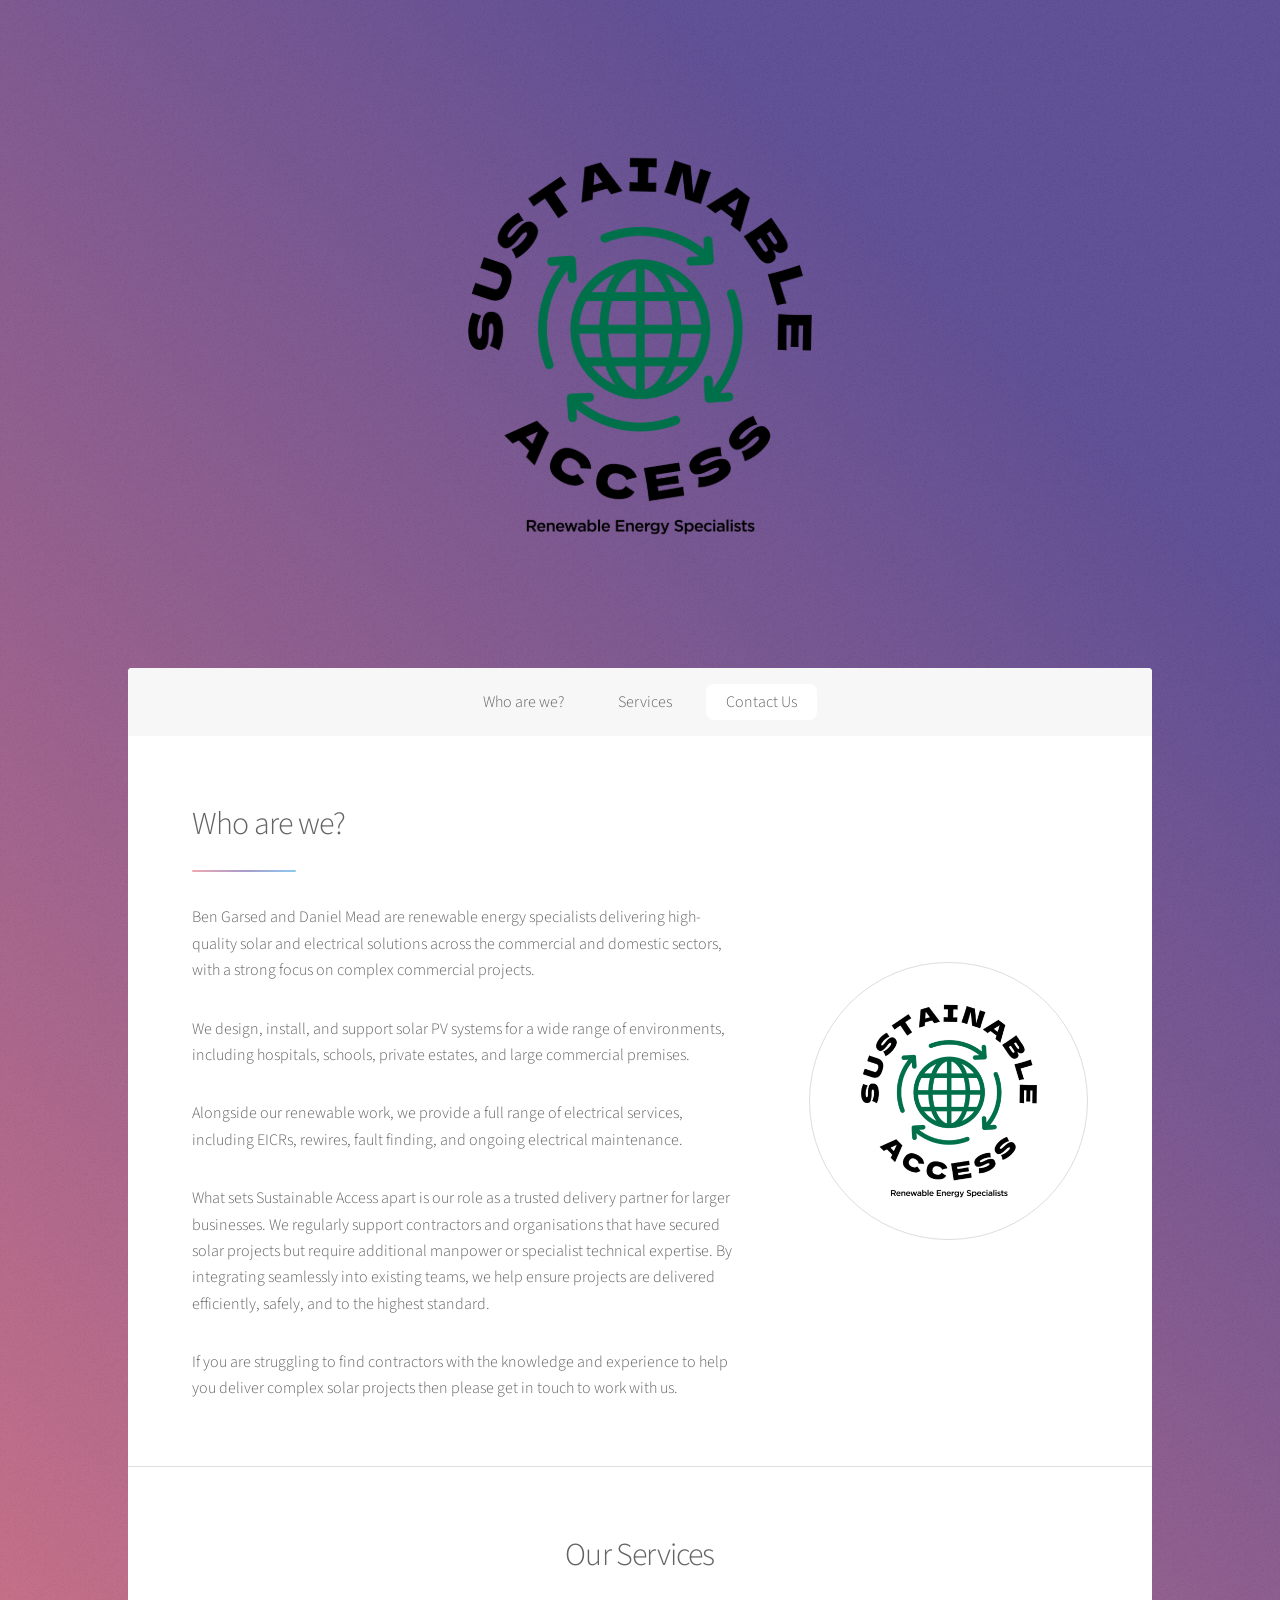
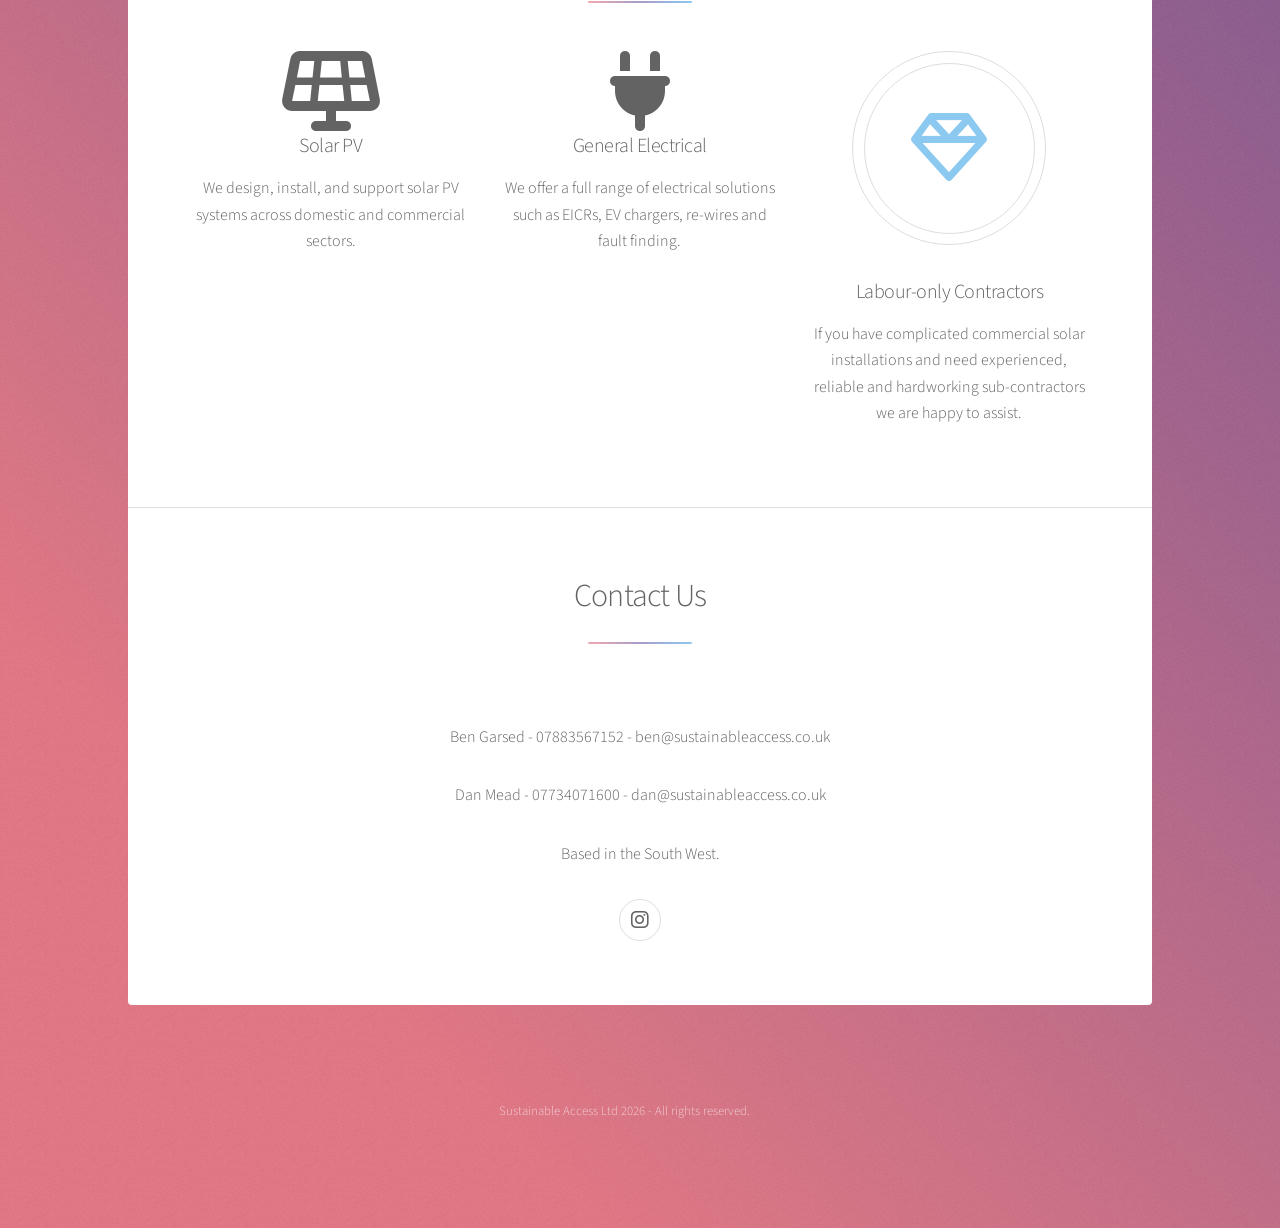
==== commit 4fa085cc: "Update index.html" ====
--- a/index.html
+++ b/index.html
@@ -67,7 +67,7 @@
 										<p>We design, install, and support solar PV systems across domestic and commercial sectors.</p>
 									</li>
 									<li>
-										<span class="icon major style5 fa-gem"></span>
+										<span class="fa-solid fa-plug" style="font-size:80px;" aria-hidden="true"></span>
 										<h3>General Electrical</h3>
 										<p>We offer a full range of electrical solutions such as EICRs, EV chargers, re-wires and fault finding.</p>
 									</li>
@@ -153,3 +153,4 @@
 
 
 
+
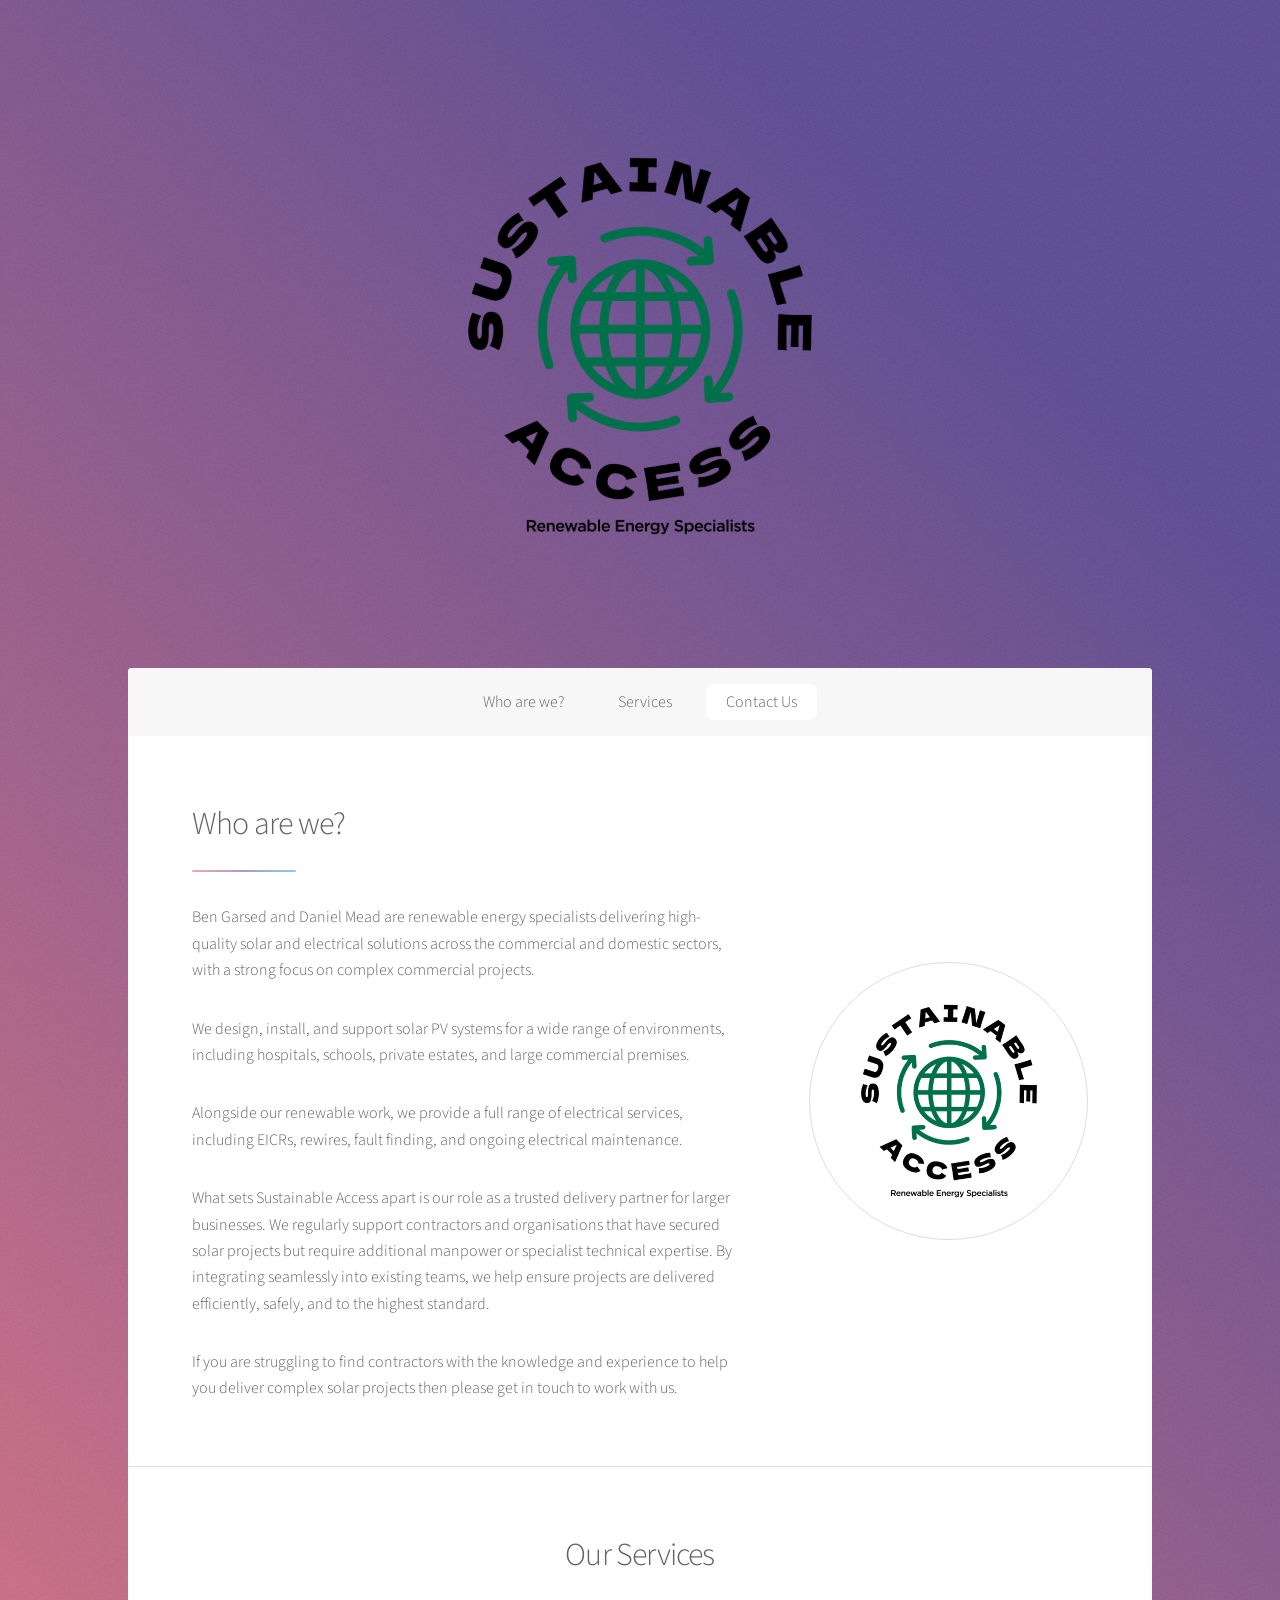
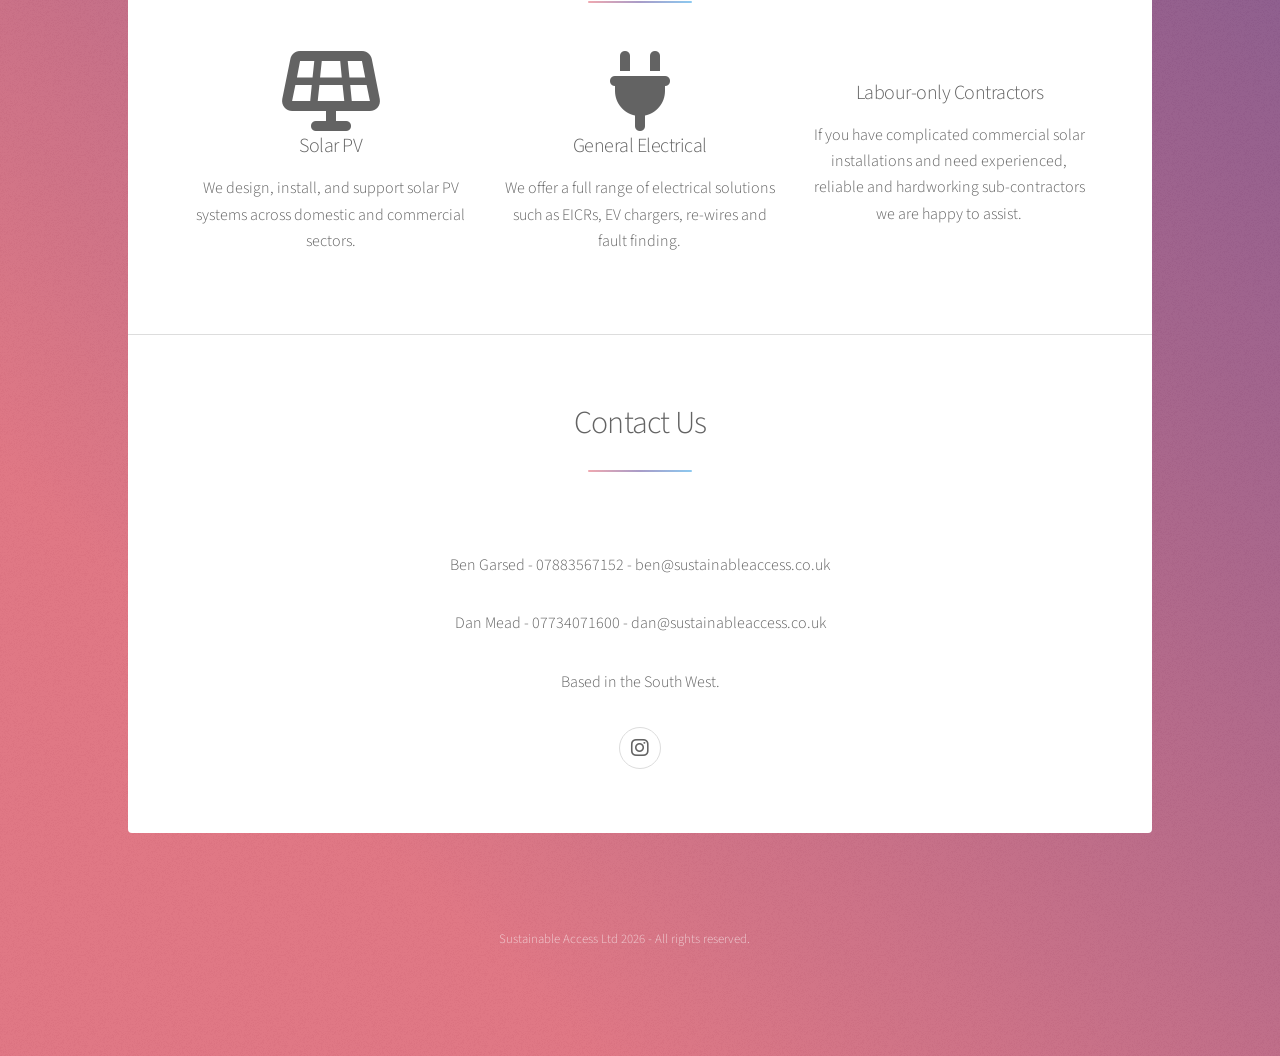
==== commit 665e4264: "Update index.html" ====
--- a/index.html
+++ b/index.html
@@ -72,7 +72,7 @@
 										<p>We offer a full range of electrical solutions such as EICRs, EV chargers, re-wires and fault finding.</p>
 									</li>
 									<li>
-										<span class="icon major style5 fa-gem"></span>
+										<span class="fa-solid fa-hammer-wrench" style="font-size:80px;" aria-hidden="true"></span>
 										<h3>Labour-only Contractors</h3>
 										<p>If you have complicated commercial solar installations and need experienced, reliable and hardworking sub-contractors we are happy to assist.</p>
 									</li>
@@ -154,3 +154,4 @@
 
 
 
+
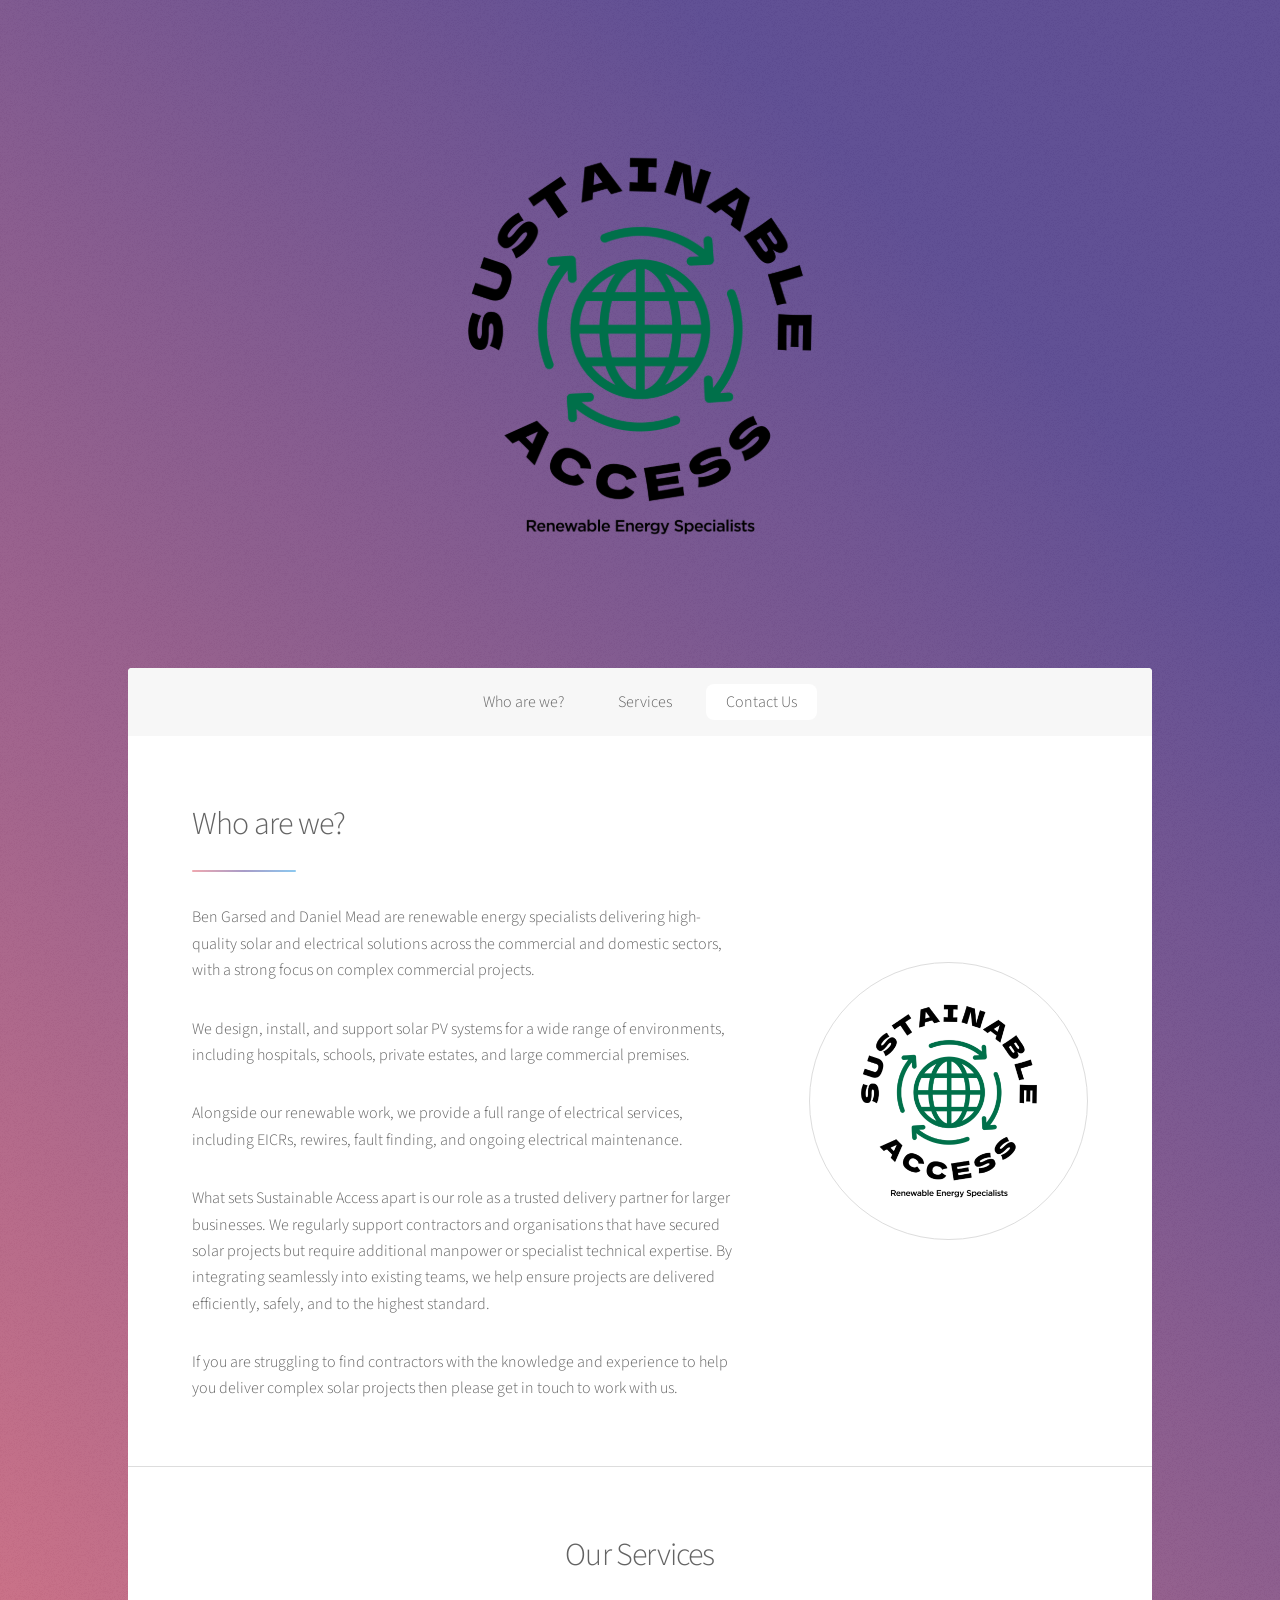
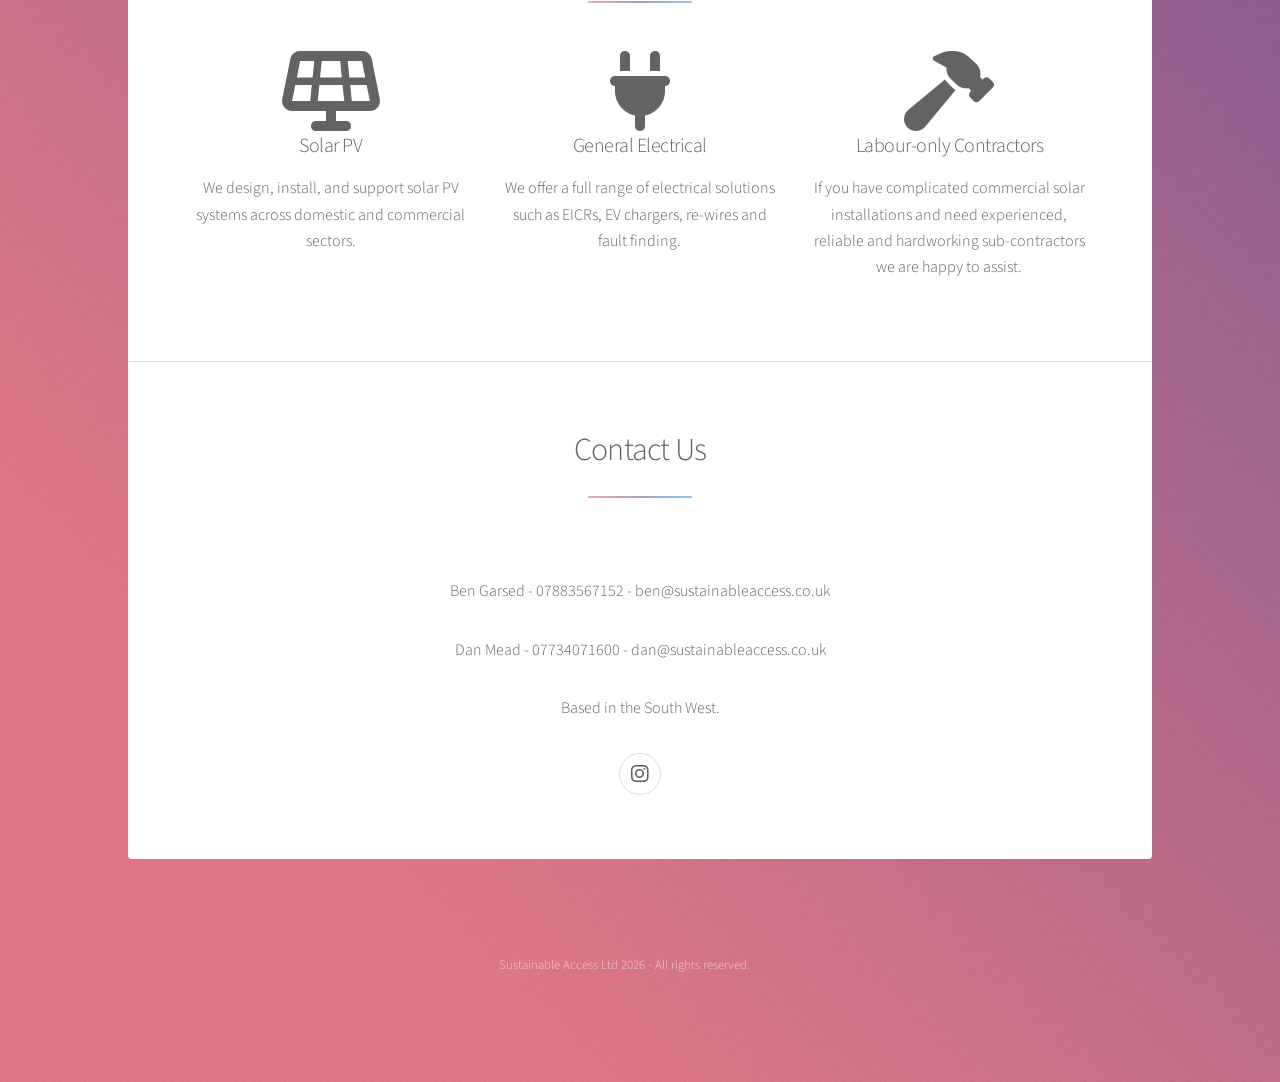
==== commit 16c8f307: "Update index.html" ====
--- a/index.html
+++ b/index.html
@@ -72,7 +72,7 @@
 										<p>We offer a full range of electrical solutions such as EICRs, EV chargers, re-wires and fault finding.</p>
 									</li>
 									<li>
-										<span class="fa-solid fa-hammer-wrench" style="font-size:80px;" aria-hidden="true"></span>
+										<span class="fa-solid fa-hammer" style="font-size:80px;" aria-hidden="true"></span>
 										<h3>Labour-only Contractors</h3>
 										<p>If you have complicated commercial solar installations and need experienced, reliable and hardworking sub-contractors we are happy to assist.</p>
 									</li>
@@ -155,3 +155,4 @@
 
 
 
+
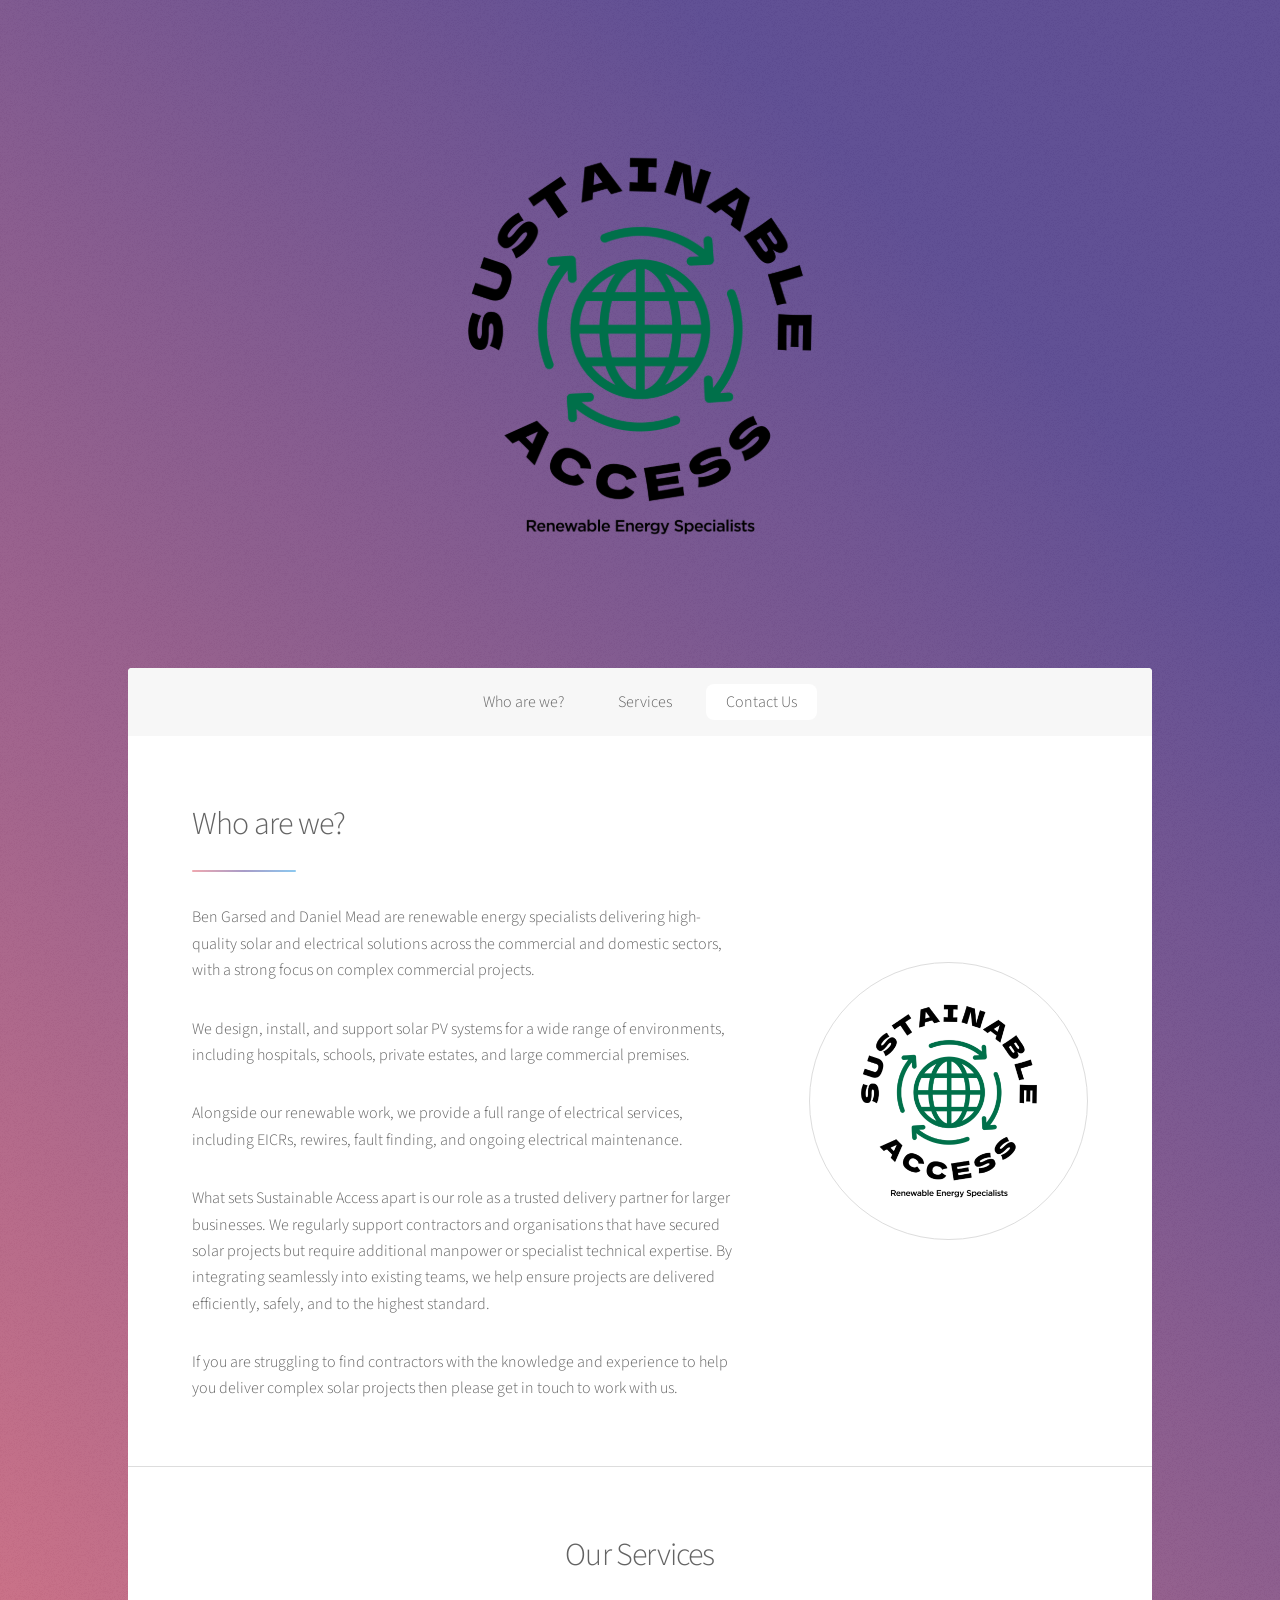
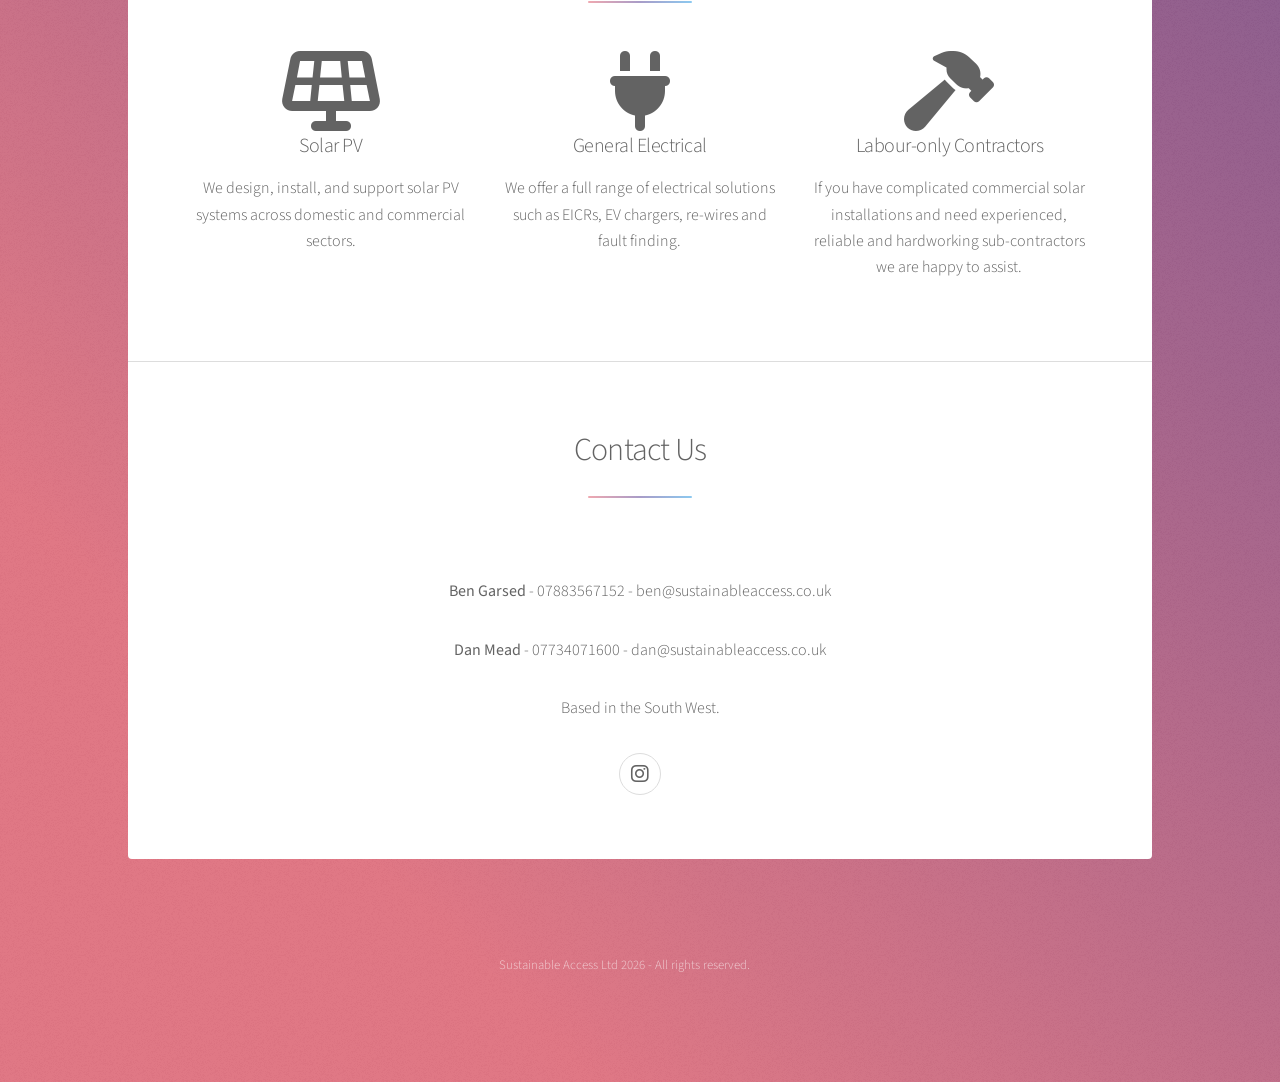
==== commit e46f0eec: "Update index.html" ====
--- a/index.html
+++ b/index.html
@@ -73,7 +73,10 @@
 									</li>
 									<li>
 										<span class="fa-solid fa-hammer" style="font-size:80px;" aria-hidden="true"></span>
-										<h3>Labour-only Contractors</h3>
+										<div class="icon-text">
+											<h3>Labour-only Contractors</h3>
+										</div>
+										
 										<p>If you have complicated commercial solar installations and need experienced, reliable and hardworking sub-contractors we are happy to assist.</p>
 									</li>
 								</ul>
@@ -87,8 +90,8 @@
 									<h2>Contact Us</h2>
 								</header>
 								<p class="content">
-									<p>Ben Garsed 	-	 07883567152	 -	 ben@sustainableaccess.co.uk</p>
-									<p>Dan Mead 	- 	07734071600 	- 	dan@sustainableaccess.co.uk</p>
+									<p><strong>Ben Garsed 	</strong>-	 07883567152	 -	 ben@sustainableaccess.co.uk</p>
+									<p><strong>Dan Mead 	</strong>- 	07734071600 	- 	dan@sustainableaccess.co.uk</p>
 									<p>Based in the South West.</p>
 								</p>
 								<ul class="icons">
@@ -156,3 +159,5 @@
 
 
 
+
+
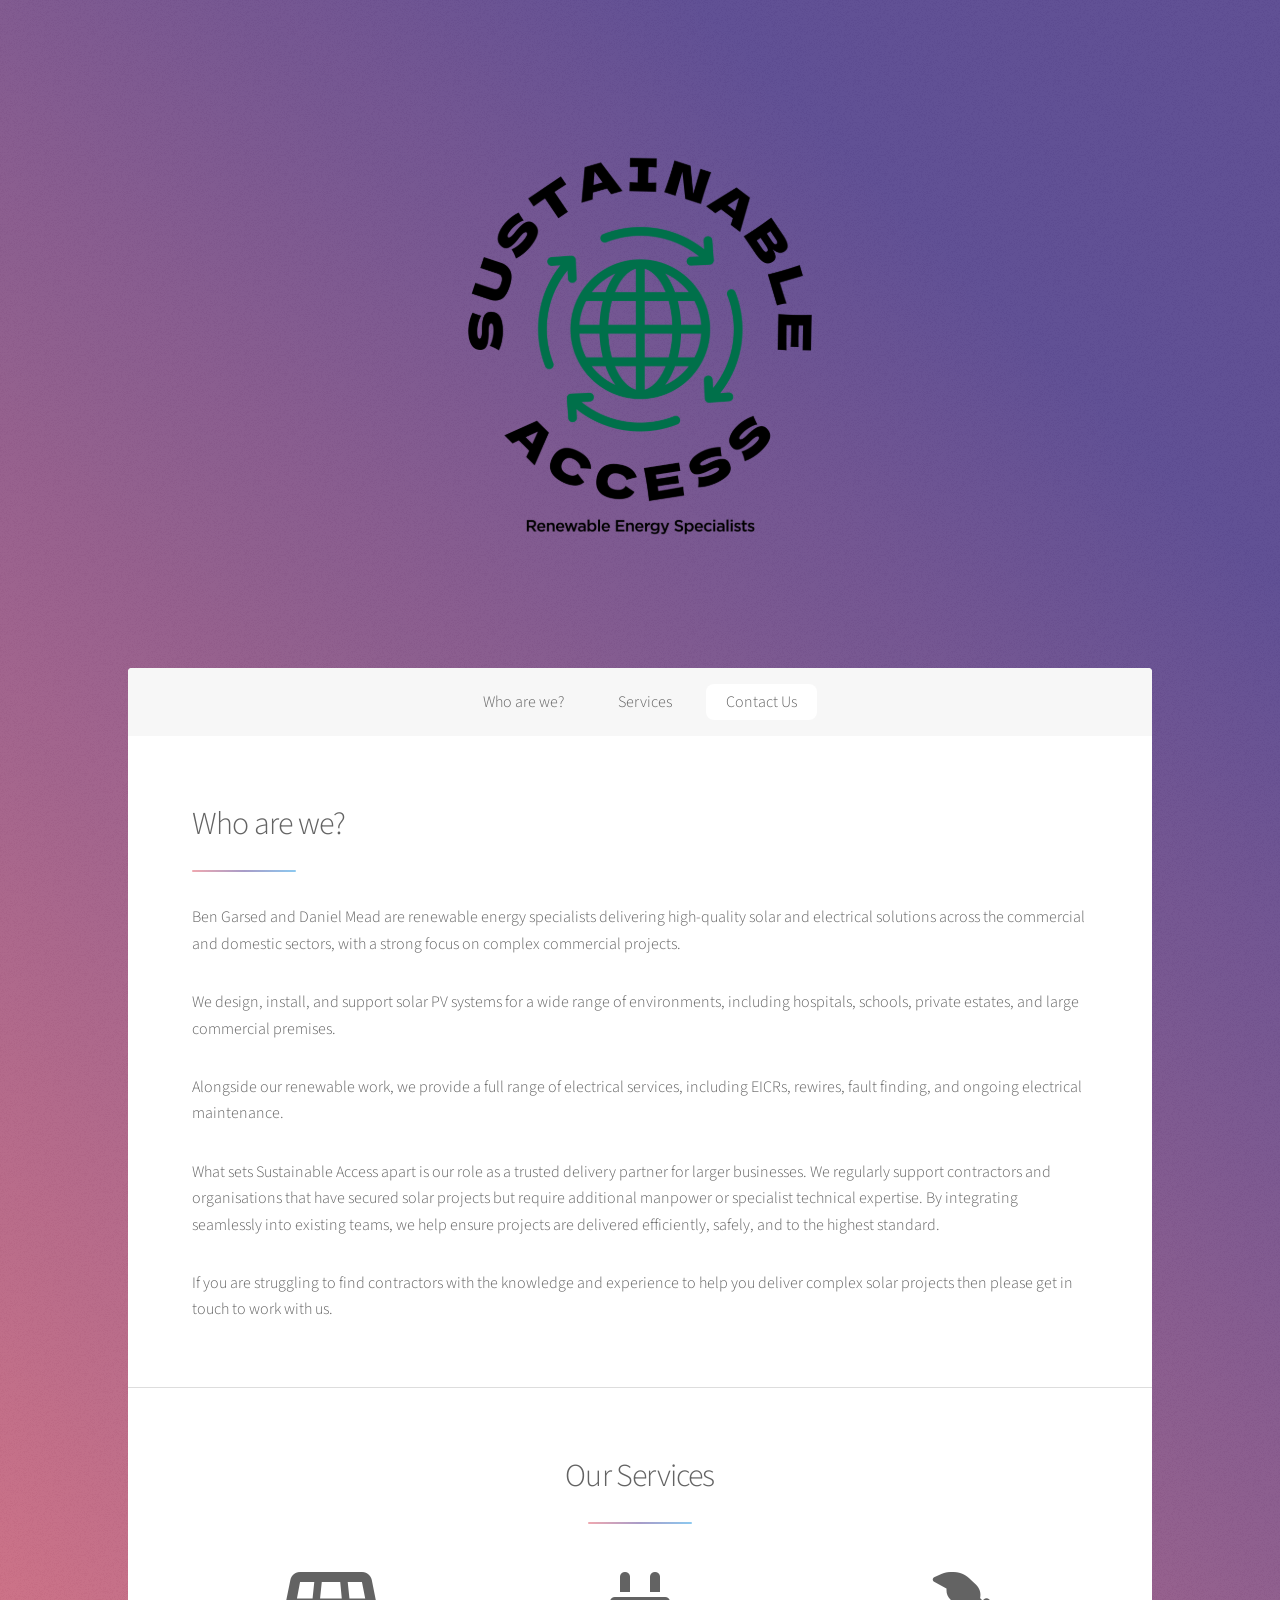
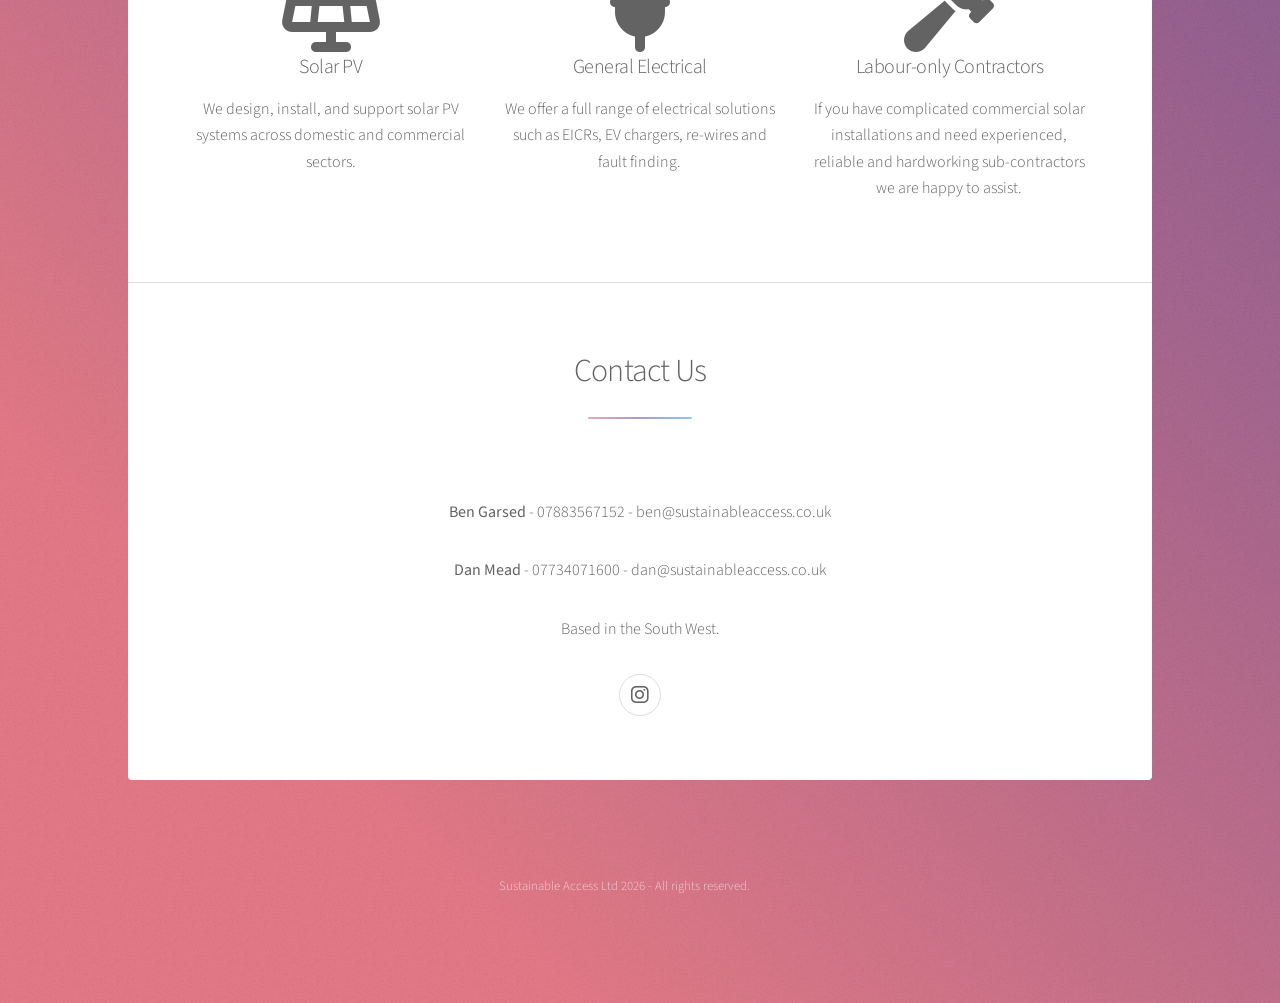
==== commit 36b11997: "Update index.html" ====
--- a/index.html
+++ b/index.html
@@ -51,7 +51,6 @@
 										<p>What sets Sustainable Access apart is our role as a trusted delivery partner for larger businesses. We regularly support contractors and organisations that have secured solar projects but require additional manpower or specialist technical expertise. By integrating seamlessly into existing teams, we help ensure projects are delivered efficiently, safely, and to the highest standard.</p>
 										<p>If you are struggling to find contractors with the knowledge and experience to help you deliver complex solar projects then please get in touch to work with us.</p>
 									</div>
-									<span class="image"><img src="images/logo.png" alt="" /></span>
 								</div>
 							</section>
 
@@ -95,7 +94,7 @@
 									<p>Based in the South West.</p>
 								</p>
 								<ul class="icons">
-								<li><a href="#" class="icon brands fa-instagram alt"><span class="label">Instagram</span></a></li>
+								<li><a href="https://instagram.com/sustainableaccess" class="icon brands fa-instagram alt"><span class="label">Instagram</span></a></li>
 								</ul>
 							</section>
 					</div>
@@ -161,3 +160,5 @@
 
 
 
+
+
